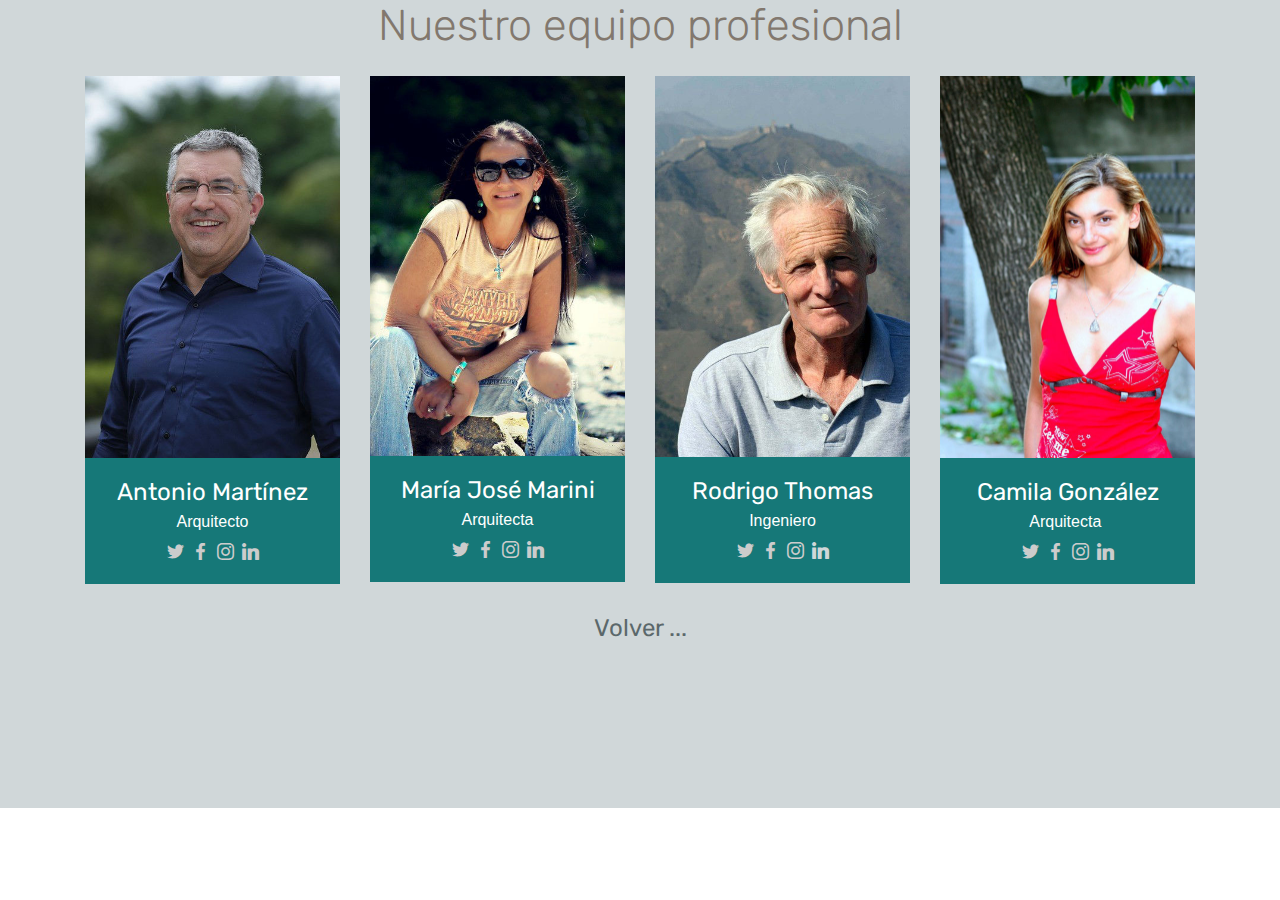
==== Estudio.html @ 09daa3b2 "create github pages" ====
<!DOCTYPE html>
<html  >
<head>
  <!-- Site made with Mobirise Website Builder v4.10.5, https://mobirise.com -->
  <meta charset="UTF-8">
  <meta http-equiv="X-UA-Compatible" content="IE=edge">
  <meta name="generator" content="Mobirise v4.10.5, mobirise.com">
  <meta name="viewport" content="width=device-width, initial-scale=1, minimum-scale=1">
  <link rel="shortcut icon" href="assets/images/logo-ma-216x122.jpg" type="image/x-icon">
  <meta name="description" content="Web Page Builder Description">
  
  <title>Equipo Profesional</title>
  <link rel="stylesheet" href="assets/tether/tether.min.css">
  <link rel="stylesheet" href="assets/bootstrap/css/bootstrap.min.css">
  <link rel="stylesheet" href="assets/bootstrap/css/bootstrap-grid.min.css">
  <link rel="stylesheet" href="assets/bootstrap/css/bootstrap-reboot.min.css">
  <link rel="stylesheet" href="assets/soundcloud-plugin/style.css">
  <link rel="stylesheet" href="assets/socicon/css/styles.css">
  <link rel="stylesheet" href="assets/theme/css/style.css">
  <link rel="stylesheet" href="assets/mobirise/css/mbr-additional.css" type="text/css">
  
  
  
</head>
<body>
  <section class="team1 cid-rxVDtiQ9z0" id="team1-w">
    
    
    
    <div class="container align-center">
        <h2 class="pb-3 mbr-fonts-style mbr-section-title display-2">
            Nuestro equipo profesional</h2>
        
        <div class="row media-row">
            
        <div class="team-item col-lg-3 col-md-6">
                <div class="item-image">
                    <img src="assets/images/alexandre-padilha-872583-640-427x640.jpg" alt="" title="">
                </div>
                <div class="item-caption py-3">
                    <div class="item-name px-2">
                        <p class="mbr-fonts-style display-5">Antonio Martínez</p>
                    </div>
                    <div class="item-role px-2">
                        <p>Arquitecto</p>
                    </div>
                    <div class="item-social pt-2">
                        <a href="Mensaje Equipo - Redes Sociales.html" target="_blank">
                            <span class="p-1 mbr-iconfont mbr-iconfont-social socicon-twitter socicon" style="color: rgb(204, 204, 204); fill: rgb(204, 204, 204);"></span>
                        </a>
                        <a href="Mensaje Equipo - Redes Sociales.html" target="_blank">
                            <span class="p-1 mbr-iconfont mbr-iconfont-social socicon-facebook socicon" style="color: rgb(204, 204, 204); fill: rgb(204, 204, 204);"></span>
                        </a>
                        <a href="Mensaje Equipo - Redes Sociales.html" target="_blank">
                            <span class="p-1 mbr-iconfont mbr-iconfont-social socicon-instagram socicon" style="color: rgb(204, 204, 204); fill: rgb(204, 204, 204);"></span>
                        </a>
                        <a href="Mensaje Equipo - Redes Sociales.html" target="_blank">
                            <span class="p-1 mbr-iconfont mbr-iconfont-social socicon-linkedin socicon" style="color: rgb(204, 204, 204); fill: rgb(204, 204, 204);"></span>
                        </a>
                        <a href="https://www.instagram.com/mobirise/" target="_blank">
                            
                        </a>
                        <a href="https://www.youtube.com/channel/UCt_tncVAetpK5JeM8L-8jyw" target="_blank">    
                            
                        </a>
                    </div>
                </div>
            </div><div class="team-item col-lg-3 col-md-6">
                <div class="item-image">
                    <img src="assets/images/woman-416456-640-429x640.jpg" alt="" title="">
                </div>
                <div class="item-caption py-3">
                    <div class="item-name px-2">
                        <p class="mbr-fonts-style display-5">María José Marini</p>
                    </div>
                    <div class="item-role px-2">
                        <p>Arquitecta</p>
                    </div>
                    <div class="item-social pt-2">
                        <a href="Mensaje Equipo - Redes Sociales.html" target="_blank">
                            <span class="p-1 mbr-iconfont mbr-iconfont-social socicon-twitter socicon" style="color: rgb(204, 204, 204); fill: rgb(204, 204, 204);"></span>
                        </a>
                        <a href="Mensaje Equipo - Redes Sociales.html" target="_blank">
                            <span class="p-1 mbr-iconfont mbr-iconfont-social socicon-facebook socicon" style="color: rgb(204, 204, 204); fill: rgb(204, 204, 204);"></span>
                        </a>
                        <a href="Mensaje Equipo - Redes Sociales.html" target="_blank">
                            <span class="p-1 mbr-iconfont mbr-iconfont-social socicon-instagram socicon" style="color: rgb(204, 204, 204); fill: rgb(204, 204, 204);"></span>
                        </a>
                        <a href="Mensaje Equipo - Redes Sociales.html" target="_blank">
                            <span class="p-1 mbr-iconfont mbr-iconfont-social socicon-linkedin socicon" style="color: rgb(204, 204, 204); fill: rgb(204, 204, 204);"></span>
                        </a>
                        <a href="https://www.instagram.com/mobirise/" target="_blank">
                            
                        </a>
                        <a href="https://www.youtube.com/channel/UCt_tncVAetpK5JeM8L-8jyw" target="_blank">    
                            
                        </a>
                    </div>
                </div>
            </div><div class="team-item col-lg-3 col-md-6">
                <div class="item-image">
                    <img src="assets/images/andrew-taylor-741982-640-428x640.jpg" alt="" title="">
                </div>
                <div class="item-caption py-3">
                    <div class="item-name px-2">
                        <p class="mbr-fonts-style display-5">
                           Rodrigo Thomas</p>
                    </div>
                    <div class="item-role px-2">
                        <p>Ingeniero</p>
                    </div>
                    <div class="item-social pt-2">
                        <a href="Mensaje Equipo - Redes Sociales.html" target="_blank">
                            <span class="p-1 mbr-iconfont mbr-iconfont-social socicon-twitter socicon" style="color: rgb(204, 204, 204); fill: rgb(204, 204, 204);"></span>
                        </a>
                        <a href="Mensaje Equipo - Redes Sociales.html" target="_blank">
                            <span class="p-1 mbr-iconfont mbr-iconfont-social socicon-facebook socicon" style="color: rgb(204, 204, 204); fill: rgb(204, 204, 204);"></span>
                        </a>
                        <a href="Mensaje Equipo - Redes Sociales.html" target="_blank">
                            <span class="p-1 mbr-iconfont mbr-iconfont-social socicon-instagram socicon" style="color: rgb(204, 204, 204); fill: rgb(204, 204, 204);"></span>
                        </a>
                        <a href="Mensaje Equipo - Redes Sociales.html" target="_blank">
                            <span class="p-1 mbr-iconfont mbr-iconfont-social socicon-linkedin socicon" style="color: rgb(208, 215, 217); fill: rgb(208, 215, 217);"></span>
                        </a>
                        <a href="https://www.instagram.com/mobirise/" target="_blank">
                            
                        </a>
                        <a href="https://www.youtube.com/channel/UCt_tncVAetpK5JeM8L-8jyw" target="_blank">    
                            
                        </a>
                    </div>
                </div>
            </div><div class="team-item col-lg-3 col-md-6">
                <div class="item-image">
                    <img src="assets/images/woman-1436804-510x765.jpg" alt="" title="">
                </div>
                <div class="item-caption py-3">
                    <div class="item-name px-2">
                        <p class="mbr-fonts-style display-5">
                           Camila González</p>
                    </div>
                    <div class="item-role px-2">
                        <p>Arquitecta&nbsp;</p>
                    </div>
                    <div class="item-social pt-2">
                        <a href="Mensaje Equipo - Redes Sociales.html" target="_blank">
                            <span class="p-1 mbr-iconfont mbr-iconfont-social socicon-twitter socicon" style="color: rgb(204, 204, 204); fill: rgb(204, 204, 204);"></span>
                        </a>
                        <a href="Mensaje Equipo - Redes Sociales.html" target="_blank">
                            <span class="p-1 mbr-iconfont mbr-iconfont-social socicon-facebook socicon" style="color: rgb(204, 204, 204); fill: rgb(204, 204, 204);"></span>
                        </a>
                        <a href="Mensaje Equipo - Redes Sociales.html" target="_blank">
                            <span class="p-1 mbr-iconfont mbr-iconfont-social socicon-instagram socicon" style="color: rgb(204, 204, 204); fill: rgb(204, 204, 204);"></span>
                        </a>
                        <a href="Mensaje Equipo - Redes Sociales.html" target="_blank">
                            <span class="p-1 mbr-iconfont mbr-iconfont-social socicon-linkedin socicon" style="color: rgb(204, 204, 204); fill: rgb(204, 204, 204);"></span>
                        </a>
                        <a href="https://www.instagram.com/mobirise/" target="_blank">
                            
                        </a>
                        <a href="https://www.youtube.com/channel/UCt_tncVAetpK5JeM8L-8jyw" target="_blank">    
                            
                        </a>
                    </div>
                </div>
            </div></div>    
    </div>
</section>

<section class="engine"><a href="https://mobirise.info/t">amp templates</a></section><section class="mbr-section content4 cid-ry0dlSidDG" id="content4-w">

    

    <div class="container">
        <div class="media-container-row">
            <div class="title col-12 col-md-8">
                <h2 class="align-center pb-3 mbr-fonts-style display-5"><a href="index.html">Volver ...</a></h2>
                
                
            </div>
        </div>
    </div>
</section>

<section class="mbr-section content4 cid-rxVEgS9uyR" id="content4-x">

    

    <div class="container">
        <div class="media-container-row">
            <div class="title col-12 col-md-8">
                <h2 class="align-center pb-3 mbr-fonts-style display-4"></h2>
                
                
            </div>
        </div>
    </div>
</section>


  <script src="assets/web/assets/jquery/jquery.min.js"></script>
  <script src="assets/popper/popper.min.js"></script>
  <script src="assets/tether/tether.min.js"></script>
  <script src="assets/bootstrap/js/bootstrap.min.js"></script>
  <script src="assets/smoothscroll/smooth-scroll.js"></script>
  <script src="assets/theme/js/script.js"></script>
  
  
</body>
</html>
---- assets/soundcloud-plugin/style.css ----
.addons-container {
  position: relative;
  margin-left: auto;
  margin-right: auto;
  padding-right: 15px;
  padding-left: 15px; }
  @media (min-width: 576px) {
    .addons-container {
      padding-right: 15px;
      padding-left: 15px; } }
  @media (min-width: 768px) {
    .addons-container {
      padding-right: 15px;
      padding-left: 15px; } }
  @media (min-width: 992px) {
    .addons-container {
      padding-right: 15px;
      padding-left: 15px; } }
  @media (min-width: 1200px) {
    .addons-container {
      padding-right: 15px;
      padding-left: 15px; } }
  @media (min-width: 576px) {
    .addons-container {
      width: 540px;
      max-width: 100%; } }
  @media (min-width: 768px) {
    .addons-container {
      width: 720px;
      max-width: 100%; } }
  @media (min-width: 992px) {
    .addons-container {
      width: 960px;
      max-width: 100%; } }
  @media (min-width: 1200px) {
    .addons-container {
      width: 1140px;
      max-width: 100%; } }

.addons-container-inner{
    position: relative;
    width: 100%;
    min-height: 1px;
    padding-right: 15px;
    padding-left: 15px;
}
@media (min-width: 567px) {
    .addons-container-inner{
        -ms-flex: 0 0 66.666667%;
        flex: 0 0 66.666667%;
        max-width: 66.666667%;
    }
}
.addons-row{
    display: flex;
    justify-content:center;
}
---- assets/socicon/css/styles.css ----
@charset "UTF-8";

@font-face {
  font-family: "socicon";
  src:url("../fonts/socicon.eot");
  src:url("../fonts/socicon.eot?#iefix") format("embedded-opentype"),
    url("../fonts/socicon.woff") format("woff"),
    url("../fonts/socicon.ttf") format("truetype"),
    url("../fonts/socicon.svg#socicon") format("svg");
  font-weight: normal;
  font-style: normal;

}

[data-icon]:before {
  font-family: "socicon" !important;
  content: attr(data-icon);
  font-style: normal !important;
  font-weight: normal !important;
  font-variant: normal !important;
  text-transform: none !important;
  speak: none;
  line-height: 1;
  -webkit-font-smoothing: antialiased;
  -moz-osx-font-smoothing: grayscale;
}

[class^="socicon-"]:before,
[class*=" socicon-"]:before {
  font-family: "socicon" !important;
  font-style: normal !important;
  font-weight: normal !important;
  font-variant: normal !important;
  text-transform: none !important;
  speak: none;
  line-height: 1;
  -webkit-font-smoothing: antialiased;
  -moz-osx-font-smoothing: grayscale;
}

.socicon-modelmayhem:before {
  content: "\e000";
}
.socicon-mixcloud:before {
  content: "\e001";
}
.socicon-drupal:before {
  content: "\e002";
}
.socicon-swarm:before {
  content: "\e003";
}
.socicon-istock:before {
  content: "\e004";
}
.socicon-yammer:before {
  content: "\e005";
}
.socicon-ello:before {
  content: "\e006";
}
.socicon-stackoverflow:before {
  content: "\e007";
}
.socicon-persona:before {
  content: "\e008";
}
.socicon-triplej:before {
  content: "\e009";
}
.socicon-houzz:before {
  content: "\e00a";
}
.socicon-rss:before {
  content: "\e00b";
}
.socicon-paypal:before {
  content: "\e00c";
}
.socicon-odnoklassniki:before {
  content: "\e00d";
}
.socicon-airbnb:before {
  content: "\e00e";
}
.socicon-periscope:before {
  content: "\e00f";
}
.socicon-outlook:before {
  content: "\e010";
}
.socicon-coderwall:before {
  content: "\e011";
}
.socicon-tripadvisor:before {
  content: "\e012";
}
.socicon-appnet:before {
  content: "\e013";
}
.socicon-goodreads:before {
  content: "\e014";
}
.socicon-tripit:before {
  content: "\e015";
}
.socicon-lanyrd:before {
  content: "\e016";
}
.socicon-slideshare:before {
  content: "\e017";
}
.socicon-buffer:before {
  content: "\e018";
}
.socicon-disqus:before {
  content: "\e019";
}
.socicon-vkontakte:before {
  content: "\e01a";
}
.socicon-whatsapp:before {
  content: "\e01b";
}
.socicon-patreon:before {
  content: "\e01c";
}
.socicon-storehouse:before {
  content: "\e01d";
}
.socicon-pocket:before {
  content: "\e01e";
}
.socicon-mail:before {
  content: "\e01f";
}
.socicon-blogger:before {
  content: "\e020";
}
.socicon-technorati:before {
  content: "\e021";
}
.socicon-reddit:before {
  content: "\e022";
}
.socicon-dribbble:before {
  content: "\e023";
}
.socicon-stumbleupon:before {
  content: "\e024";
}
.socicon-digg:before {
  content: "\e025";
}
.socicon-envato:before {
  content: "\e026";
}
.socicon-behance:before {
  content: "\e027";
}
.socicon-delicious:before {
  content: "\e028";
}
.socicon-deviantart:before {
  content: "\e029";
}
.socicon-forrst:before {
  content: "\e02a";
}
.socicon-play:before {
  content: "\e02b";
}
.socicon-zerply:before {
  content: "\e02c";
}
.socicon-wikipedia:before {
  content: "\e02d";
}
.socicon-apple:before {
  content: "\e02e";
}
.socicon-flattr:before {
  content: "\e02f";
}
.socicon-github:before {
  content: "\e030";
}
.socicon-renren:before {
  content: "\e031";
}
.socicon-friendfeed:before {
  content: "\e032";
}
.socicon-newsvine:before {
  content: "\e033";
}
.socicon-identica:before {
  content: "\e034";
}
.socicon-bebo:before {
  content: "\e035";
}
.socicon-zynga:before {
  content: "\e036";
}
.socicon-steam:before {
  content: "\e037";
}
.socicon-xbox:before {
  content: "\e038";
}
.socicon-windows:before {
  content: "\e039";
}
.socicon-qq:before {
  content: "\e03a";
}
.socicon-douban:before {
  content: "\e03b";
}
.socicon-meetup:before {
  content: "\e03c";
}
.socicon-playstation:before {
  content: "\e03d";
}
.socicon-android:before {
  content: "\e03e";
}
.socicon-snapchat:before {
  content: "\e03f";
}
.socicon-twitter:before {
  content: "\e040";
}
.socicon-facebook:before {
  content: "\e041";
}
.socicon-googleplus:before {
  content: "\e042";
}
.socicon-pinterest:before {
  content: "\e043";
}
.socicon-foursquare:before {
  content: "\e044";
}
.socicon-yahoo:before {
  content: "\e045";
}
.socicon-skype:before {
  content: "\e046";
}
.socicon-yelp:before {
  content: "\e047";
}
.socicon-feedburner:before {
  content: "\e048";
}
.socicon-linkedin:before {
  content: "\e049";
}
.socicon-viadeo:before {
  content: "\e04a";
}
.socicon-xing:before {
  content: "\e04b";
}
.socicon-myspace:before {
  content: "\e04c";
}
.socicon-soundcloud:before {
  content: "\e04d";
}
.socicon-spotify:before {
  content: "\e04e";
}
.socicon-grooveshark:before {
  content: "\e04f";
}
.socicon-lastfm:before {
  content: "\e050";
}
.socicon-youtube:before {
  content: "\e051";
}
.socicon-vimeo:before {
  content: "\e052";
}
.socicon-dailymotion:before {
  content: "\e053";
}
.socicon-vine:before {
  content: "\e054";
}
.socicon-flickr:before {
  content: "\e055";
}
.socicon-500px:before {
  content: "\e056";
}
.socicon-wordpress:before {
  content: "\e058";
}
.socicon-tumblr:before {
  content: "\e059";
}
.socicon-twitch:before {
  content: "\e05a";
}
.socicon-8tracks:before {
  content: "\e05b";
}
.socicon-amazon:before {
  content: "\e05c";
}
.socicon-icq:before {
  content: "\e05d";
}
.socicon-smugmug:before {
  content: "\e05e";
}
.socicon-ravelry:before {
  content: "\e05f";
}
.socicon-weibo:before {
  content: "\e060";
}
.socicon-baidu:before {
  content: "\e061";
}
.socicon-angellist:before {
  content: "\e062";
}
.socicon-ebay:before {
  content: "\e063";
}
.socicon-imdb:before {
  content: "\e064";
}
.socicon-stayfriends:before {
  content: "\e065";
}
.socicon-residentadvisor:before {
  content: "\e066";
}
.socicon-google:before {
  content: "\e067";
}
.socicon-yandex:before {
  content: "\e068";
}
.socicon-sharethis:before {
  content: "\e069";
}
.socicon-bandcamp:before {
  content: "\e06a";
}
.socicon-itunes:before {
  content: "\e06b";
}
.socicon-deezer:before {
  content: "\e06c";
}
.socicon-telegram:before {
  content: "\e06e";
}
.socicon-openid:before {
  content: "\e06f";
}
.socicon-amplement:before {
  content: "\e070";
}
.socicon-viber:before {
  content: "\e071";
}
.socicon-zomato:before {
  content: "\e072";
}
.socicon-draugiem:before {
  content: "\e074";
}
.socicon-endomodo:before {
  content: "\e075";
}
.socicon-filmweb:before {
  content: "\e076";
}
.socicon-stackexchange:before {
  content: "\e077";
}
.socicon-wykop:before {
  content: "\e078";
}
.socicon-teamspeak:before {
  content: "\e079";
}
.socicon-teamviewer:before {
  content: "\e07a";
}
.socicon-ventrilo:before {
  content: "\e07b";
}
.socicon-younow:before {
  content: "\e07c";
}
.socicon-raidcall:before {
  content: "\e07d";
}
.socicon-mumble:before {
  content: "\e07e";
}
.socicon-medium:before {
  content: "\e06d";
}
.socicon-bebee:before {
  content: "\e07f";
}
.socicon-hitbox:before {
  content: "\e080";
}
.socicon-reverbnation:before {
  content: "\e081";
}
.socicon-formulr:before {
  content: "\e082";
}
.socicon-instagram:before {
  content: "\e057";
}
.socicon-battlenet:before {
  content: "\e083";
}
.socicon-chrome:before {
  content: "\e084";
}
.socicon-discord:before {
  content: "\e086";
}
.socicon-issuu:before {
  content: "\e087";
}
.socicon-macos:before {
  content: "\e088";
}
.socicon-firefox:before {
  content: "\e089";
}
.socicon-opera:before {
  content: "\e08d";
}
.socicon-keybase:before {
  content: "\e090";
}
.socicon-alliance:before {
  content: "\e091";
}
.socicon-livejournal:before {
  content: "\e092";
}
.socicon-googlephotos:before {
  content: "\e093";
}
.socicon-horde:before {
  content: "\e094";
}
.socicon-etsy:before {
  content: "\e095";
}
.socicon-zapier:before {
  content: "\e096";
}
.socicon-google-scholar:before {
  content: "\e097";
}
.socicon-researchgate:before {
  content: "\e098";
}
.socicon-wechat:before {
  content: "\e099";
}
.socicon-strava:before {
  content: "\e09a";
}
.socicon-line:before {
  content: "\e09b";
}
.socicon-lyft:before {
  content: "\e09c";
}
.socicon-uber:before {
  content: "\e09d";
}
.socicon-songkick:before {
  content: "\e09e";
}
.socicon-viewbug:before {
  content: "\e09f";
}
.socicon-googlegroups:before {
  content: "\e0a0";
}
.socicon-quora:before {
  content: "\e073";
}
.socicon-diablo:before {
  content: "\e085";
}
.socicon-blizzard:before {
  content: "\e0a1";
}
.socicon-hearthstone:before {
  content: "\e08b";
}
.socicon-heroes:before {
  content: "\e08a";
}
.socicon-overwatch:before {
  content: "\e08c";
}
.socicon-warcraft:before {
  content: "\e08e";
}
.socicon-starcraft:before {
  content: "\e08f";
}
.socicon-beam:before {
  content: "\e0a2";
}
.socicon-curse:before {
  content: "\e0a3";
}
.socicon-player:before {
  content: "\e0a4";
}
.socicon-streamjar:before {
  content: "\e0a5";
}
.socicon-nintendo:before {
  content: "\e0a6";
}
.socicon-hellocoton:before {
  content: "\e0a7";
}
---- assets/theme/css/style.css ----
/*!
 * Mobirise v4 theme (https://mobirise.com/)
 * Copyright 2017 Mobirise
 */
section {
  background-color: #eeeeee; }

section,
.container,
.container-fluid {
  position: relative;
  word-wrap: break-word; }

a.mbr-iconfont:hover {
  text-decoration: none; }

.article .lead p, .article .lead ul, .article .lead ol, .article .lead pre, .article .lead blockquote {
  margin-bottom: 0; }

a {
  font-style: normal;
  font-weight: 400;
  cursor: pointer; }
  a, a:hover {
    text-decoration: none; }

figure {
  margin-bottom: 0; }

body {
  color: #232323; }

h1, h2, h3, h4, h5, h6,
.h1, .h2, .h3, .h4, .h5, .h6,
.display-1, .display-2, .display-3, .display-4 {
  line-height: 1;
  word-break: break-word;
  word-wrap: break-word; }

b, strong {
  font-weight: bold; }

blockquote {
  padding: 10px 0 10px 20px;
  position: relative;
  border-left: 2px solid;
  border-color: #ff3366; }

input:-webkit-autofill, input:-webkit-autofill:hover, input:-webkit-autofill:focus, input:-webkit-autofill:active {
  transition-delay: 9999s;
  transition-property: background-color, color; }

textarea[type="hidden"] {
  display: none; }

body {
  position: relative; }

section {
  background-position: 50% 50%;
  background-repeat: no-repeat;
  background-size: cover; }
  section .mbr-background-video,
  section .mbr-background-video-preview {
    position: absolute;
    bottom: 0;
    left: 0;
    right: 0;
    top: 0; }

.hidden {
  visibility: hidden; }

.mbr-z-index20 {
  z-index: 20; }

/*! Base colors */
.mbr-white {
  color: #ffffff; }

.mbr-black {
  color: #000000; }

.mbr-bg-white {
  background-color: #ffffff; }

.mbr-bg-black {
  background-color: #000000; }

/*! Text-aligns */
.align-left {
  text-align: left; }

.align-center {
  text-align: center; }

.align-right {
  text-align: right; }

@media (max-width: 767px) {
  .align-left, .align-center, .align-right, .mbr-section-btn, .mbr-section-title {
    text-align: center; } }
/*! Font-weight  */
.mbr-light {
  font-weight: 300; }

.mbr-regular {
  font-weight: 400; }

.mbr-semibold {
  font-weight: 500; }

.mbr-bold {
  font-weight: 700; }

/*! Media  */
.media-size-item {
  -webkit-flex: 1 1 auto;
  -moz-flex: 1 1 auto;
  -ms-flex: 1 1 auto;
  -o-flex: 1 1 auto;
  flex: 1 1 auto; }

.media-content {
  -webkit-flex-basis: 100%;
  flex-basis: 100%; }

.media-container-row {
  display: -ms-flexbox;
  display: -webkit-flex;
  display: flex;
  -webkit-flex-direction: row;
  -ms-flex-direction: row;
  flex-direction: row;
  -webkit-flex-wrap: wrap;
  -ms-flex-wrap: wrap;
  flex-wrap: wrap;
  -webkit-justify-content: center;
  -ms-flex-pack: center;
  justify-content: center;
  -webkit-align-content: center;
  -ms-flex-line-pack: center;
  align-content: center;
  -webkit-align-items: start;
  -ms-flex-align: start;
  align-items: start; }
  .media-container-row .media-size-item {
    width: 400px; }

.media-container-column {
  display: -ms-flexbox;
  display: -webkit-flex;
  display: flex;
  -webkit-flex-direction: column;
  -ms-flex-direction: column;
  flex-direction: column;
  -webkit-flex-wrap: wrap;
  -ms-flex-wrap: wrap;
  flex-wrap: wrap;
  -webkit-justify-content: center;
  -ms-flex-pack: center;
  justify-content: center;
  -webkit-align-content: center;
  -ms-flex-line-pack: center;
  align-content: center;
  -webkit-align-items: stretch;
  -ms-flex-align: stretch;
  align-items: stretch; }
  .media-container-column > * {
    width: 100%; }

@media (min-width: 992px) {
  .media-container-row {
    -webkit-flex-wrap: nowrap;
    -ms-flex-wrap: nowrap;
    flex-wrap: nowrap; } }
figure {
  overflow: hidden; }

figure[mbr-media-size] {
  transition: width 0.1s; }

.mbr-figure img, .mbr-figure iframe {
  display: block;
  width: 100%; }

.card {
  background-color: transparent;
  border: none; }

.card-box {
  width: 100%; }

.card-img {
  text-align: center;
  flex-shrink: 0;
  -webkit-flex-shrink: 0; }

.media {
  max-width: 100%;
  margin: 0 auto; }

.mbr-figure {
  -ms-flex-item-align: center;
  -ms-grid-row-align: center;
  -webkit-align-self: center;
  align-self: center; }

.media-container > div {
  max-width: 100%; }

.mbr-figure img, .card-img img {
  width: 100%; }

@media (max-width: 991px) {
  .media-size-item {
    width: auto !important; }

  .media {
    width: auto; }

  .mbr-figure {
    width: 100% !important; } }
/*! Buttons */
.mbr-section-btn {
  margin-left: -.25rem;
  margin-right: -.25rem;
  font-size: 0; }

nav .mbr-section-btn {
  margin-left: 0rem;
  margin-right: 0rem; }

/*! Btn icon margin */
.btn .mbr-iconfont, .btn.btn-sm .mbr-iconfont {
  cursor: pointer;
  margin-right: 0.5rem; }

.btn.btn-md .mbr-iconfont, .btn.btn-md .mbr-iconfont {
  margin-right: 0.8rem; }

.mbr-regular {
  font-weight: 400; }

.mbr-semibold {
  font-weight: 500; }

.mbr-bold {
  font-weight: 700; }

[type="submit"] {
  -webkit-appearance: none; }

/*! Full-screen */
.mbr-fullscreen .mbr-overlay {
  min-height: 100vh; }

.mbr-fullscreen {
  display: flex;
  display: -webkit-flex;
  display: -moz-flex;
  display: -ms-flex;
  display: -o-flex;
  align-items: center;
  -webkit-align-items: center;
  min-height: 100vh;
  padding-top: 3rem;
  padding-bottom: 3rem; }

/*! Map */
.map {
  height: 25rem;
  position: relative; }
  .map iframe {
    width: 100%;
    height: 100%; }

/* Form */
.form-asterisk {
  font-family: initial;
  position: absolute;
  top: -2px;
  font-weight: normal; }

/*! Scroll to top arrow */
.mbr-arrow-up {
  bottom: 25px;
  right: 90px;
  position: fixed;
  text-align: right;
  z-index: 5000;
  color: #ffffff;
  font-size: 32px;
  transform: rotate(180deg);
  -webkit-transform: rotate(180deg); }

.mbr-arrow-up a {
  background: rgba(0, 0, 0, 0.2);
  border-radius: 3px;
  color: #fff;
  display: inline-block;
  height: 60px;
  width: 60px;
  outline-style: none !important;
  position: relative;
  text-decoration: none;
  transition: all .3s ease-in-out;
  cursor: pointer;
  text-align: center; }
  .mbr-arrow-up a:hover {
    background-color: rgba(0, 0, 0, 0.4); }
  .mbr-arrow-up a i {
    line-height: 60px; }

.mbr-arrow-up-icon {
  display: block;
  color: #fff; }

.mbr-arrow-up-icon::before {
  content: "\203a";
  display: inline-block;
  font-family: serif;
  font-size: 32px;
  line-height: 1;
  font-style: normal;
  position: relative;
  top: 6px;
  left: -4px;
  -webkit-transform: rotate(-90deg);
  transform: rotate(-90deg); }

/*! Arrow Down */
.mbr-arrow {
  position: absolute;
  bottom: 45px;
  left: 50%;
  width: 60px;
  height: 60px;
  cursor: pointer;
  background-color: rgba(80, 80, 80, 0.5);
  border-radius: 50%;
  -webkit-transform: translateX(-50%);
  transform: translateX(-50%); }
  .mbr-arrow > a {
    display: inline-block;
    text-decoration: none;
    outline-style: none;
    -webkit-animation: arrowdown 1.7s ease-in-out infinite;
    animation: arrowdown 1.7s ease-in-out infinite; }
    .mbr-arrow > a > i {
      position: absolute;
      top: -2px;
      left: 15px;
      font-size: 2rem; }

@keyframes arrowdown {
  0% {
    transform: translateY(0px);
    -webkit-transform: translateY(0px); }
  50% {
    transform: translateY(-5px);
    -webkit-transform: translateY(-5px); }
  100% {
    transform: translateY(0px);
    -webkit-transform: translateY(0px); } }
@-webkit-keyframes arrowdown {
  0% {
    transform: translateY(0px);
    -webkit-transform: translateY(0px); }
  50% {
    transform: translateY(-5px);
    -webkit-transform: translateY(-5px); }
  100% {
    transform: translateY(0px);
    -webkit-transform: translateY(0px); } }
@media (max-width: 500px) {
  .mbr-arrow-up {
    left: 50%;
    right: auto;
    transform: translateX(-50%) rotate(180deg);
    -webkit-transform: translateX(-50%) rotate(180deg); } }
/*Gradients animation*/
@keyframes gradient-animation {
  from {
    background-position: 0% 100%;
    animation-timing-function: ease-in-out; }
  to {
    background-position: 100% 0%;
    animation-timing-function: ease-in-out; } }
@-webkit-keyframes gradient-animation {
  from {
    background-position: 0% 100%;
    animation-timing-function: ease-in-out; }
  to {
    background-position: 100% 0%;
    animation-timing-function: ease-in-out; } }
.bg-gradient {
  background-size: 200% 200%;
  animation: gradient-animation 5s infinite alternate;
  -webkit-animation: gradient-animation 5s infinite alternate; }

.menu .navbar-brand {
  display: -webkit-flex; }
  .menu .navbar-brand span {
    display: flex;
    display: -webkit-flex; }
  .menu .navbar-brand .navbar-caption-wrap {
    display: -webkit-flex; }
  .menu .navbar-brand .navbar-logo img {
    display: -webkit-flex; }
@media (min-width: 768px) and (max-width: 991px) {
  .menu .navbar-toggleable-sm .navbar-nav {
    display: -webkit-box;
    display: -webkit-flex;
    display: -ms-flexbox; } }
@media (max-width: 991px) {
  .menu .navbar-collapse {
    max-height: 93.5vh; }
    .menu .navbar-collapse.show {
      overflow: auto; } }
@media (min-width: 992px) {
  .menu .navbar-nav.nav-dropdown {
    display: -webkit-flex; }
  .menu .navbar-toggleable-sm .navbar-collapse {
    display: -webkit-flex !important; } }
@media (max-width: 767px) {
  .menu .navbar-collapse {
    max-height: 80vh; } }

.navbar {
  display: -webkit-flex;
  -webkit-flex-wrap: wrap;
  -webkit-align-items: center;
  -webkit-justify-content: space-between; }

.navbar-collapse {
  -webkit-flex-basis: 100%;
  -webkit-flex-grow: 1;
  -webkit-align-items: center; }

.nav-dropdown .link {
  padding: .667em 1.667em !important;
  margin: 0 !important; }

.nav {
  display: -webkit-flex;
  -webkit-flex-wrap: wrap; }

.row {
  display: -webkit-flex;
  -webkit-flex-wrap: wrap; }

.justify-content-center {
  -webkit-justify-content: center; }

.form-inline {
  display: -webkit-flex;
  -webkit-flex-flow: row wrap;
  -webkit-align-items: center; }

.card-wrapper {
  -webkit-flex: 1; }

.carousel-control {
  z-index: 10;
  display: -webkit-flex;
  -webkit-align-items: center;
  -webkit-justify-content: center; }

.carousel-controls {
  display: -webkit-flex; }

.media {
  display: -webkit-flex; }

.form-group:focus {
  outline: none; }

.jq-selectbox__select {
  padding: 1.07em .5em;
  position: absolute;
  top: 0;
  left: 0;
  width: 100%; }

.jq-selectbox__dropdown {
  position: absolute;
  top: 100% !important;
  left: 0 !important;
  width: 100% !important; }

.jq-selectbox__trigger-arrow {
  transform: translateY(-50%); }

.jq-selectbox li {
  padding: 1.07em .5em; }

input[type="range"] {
  padding-left: 0 !important;
  padding-right: 0 !important; }

.modal-dialog, .modal-content {
  height: 100%; }

.modal-dialog .carousel-inner {
  height: 100%;
  height: -webkit-fill-available;
  height: fill-available; }

.carousel-item {
  text-align: center; }

.carousel-item img {
  margin: auto; }

/*# sourceMappingURL=style.css.map */
.engine {
	position: absolute;
	text-indent: -2400px;
	text-align: center;
	padding: 0;
	top: 0;
	left: -2400px;
}
---- assets/mobirise/css/mbr-additional.css ----
@import url(https://fonts.googleapis.com/css?family=Rubik:300,300i,400,400i,500,500i,700,700i,900,900i);
@import url(https://fonts.googleapis.com/css?family=Raleway:100,100i,200,200i,300,300i,400,400i,500,500i,600,600i,700,700i,800,800i,900,900i);





body {
  font-style: normal;
  line-height: 1.5;
}
.mbr-section-title {
  font-style: normal;
  line-height: 1.2;
}
.mbr-section-subtitle {
  line-height: 1.3;
}
.mbr-text {
  font-style: normal;
  line-height: 1.6;
}
.display-1 {
  font-family: 'Rubik', sans-serif;
  font-size: 4.25rem;
}
.display-1 > .mbr-iconfont {
  font-size: 6.8rem;
}
.display-2 {
  font-family: 'Rubik', sans-serif;
  font-size: 2.7rem;
}
.display-2 > .mbr-iconfont {
  font-size: 4.32rem;
}
.display-4 {
  font-family: 'Raleway', sans-serif;
  font-size: 0.9rem;
}
.display-4 > .mbr-iconfont {
  font-size: 1.44rem;
}
.display-5 {
  font-family: 'Rubik', sans-serif;
  font-size: 1.5rem;
}
.display-5 > .mbr-iconfont {
  font-size: 2.4rem;
}
.display-7 {
  font-family: 'Rubik', sans-serif;
  font-size: 1rem;
}
.display-7 > .mbr-iconfont {
  font-size: 1.6rem;
}
/* ---- Fluid typography for mobile devices ---- */
/* 1.4 - font scale ratio ( bootstrap == 1.42857 ) */
/* 100vw - current viewport width */
/* (48 - 20)  48 == 48rem == 768px, 20 == 20rem == 320px(minimal supported viewport) */
/* 0.65 - min scale variable, may vary */
@media (max-width: 768px) {
  .display-1 {
    font-size: 3.4rem;
    font-size: calc( 2.1374999999999997rem + (4.25 - 2.1374999999999997) * ((100vw - 20rem) / (48 - 20)));
    line-height: calc( 1.4 * (2.1374999999999997rem + (4.25 - 2.1374999999999997) * ((100vw - 20rem) / (48 - 20))));
  }
  .display-2 {
    font-size: 2.16rem;
    font-size: calc( 1.595rem + (2.7 - 1.595) * ((100vw - 20rem) / (48 - 20)));
    line-height: calc( 1.4 * (1.595rem + (2.7 - 1.595) * ((100vw - 20rem) / (48 - 20))));
  }
  .display-4 {
    font-size: 0.72rem;
    font-size: calc( 0.965rem + (0.9 - 0.965) * ((100vw - 20rem) / (48 - 20)));
    line-height: calc( 1.4 * (0.965rem + (0.9 - 0.965) * ((100vw - 20rem) / (48 - 20))));
  }
  .display-5 {
    font-size: 1.2rem;
    font-size: calc( 1.175rem + (1.5 - 1.175) * ((100vw - 20rem) / (48 - 20)));
    line-height: calc( 1.4 * (1.175rem + (1.5 - 1.175) * ((100vw - 20rem) / (48 - 20))));
  }
}
/* Buttons */
.btn {
  font-weight: 500;
  border-width: 2px;
  font-style: normal;
  letter-spacing: 1px;
  margin: .4rem .8rem;
  white-space: normal;
  -webkit-transition: all 0.3s ease-in-out;
  -moz-transition: all 0.3s ease-in-out;
  transition: all 0.3s ease-in-out;
  display: inline-flex;
  align-items: center;
  justify-content: center;
  word-break: break-word;
  -webkit-align-items: center;
  -webkit-justify-content: center;
  display: -webkit-inline-flex;
  padding: 1rem 3rem;
  border-radius: 3px;
}
.btn-sm {
  font-weight: 500;
  letter-spacing: 1px;
  -webkit-transition: all 0.3s ease-in-out;
  -moz-transition: all 0.3s ease-in-out;
  transition: all 0.3s ease-in-out;
  padding: 0.6rem 1.5rem;
  border-radius: 3px;
}
.btn-md {
  font-weight: 500;
  letter-spacing: 1px;
  margin: .4rem .8rem !important;
  -webkit-transition: all 0.3s ease-in-out;
  -moz-transition: all 0.3s ease-in-out;
  transition: all 0.3s ease-in-out;
  padding: 1rem 3rem;
  border-radius: 3px;
}
.btn-lg {
  font-weight: 500;
  letter-spacing: 1px;
  margin: .4rem .8rem !important;
  -webkit-transition: all 0.3s ease-in-out;
  -moz-transition: all 0.3s ease-in-out;
  transition: all 0.3s ease-in-out;
  padding: 1.2rem 3.2rem;
  border-radius: 3px;
}
.bg-primary {
  background-color: #5b686b !important;
}
.bg-success {
  background-color: #f7ed4a !important;
}
.bg-info {
  background-color: #82786e !important;
}
.bg-warning {
  background-color: #879a9f !important;
}
.bg-danger {
  background-color: #ff3366 !important;
}
.btn-primary,
.btn-primary:active {
  background-color: #5b686b !important;
  border-color: #5b686b !important;
  color: #ffffff !important;
}
.btn-primary:hover,
.btn-primary:focus,
.btn-primary.focus,
.btn-primary.active {
  color: #ffffff !important;
  background-color: #384042 !important;
  border-color: #384042 !important;
}
.btn-primary.disabled,
.btn-primary:disabled {
  color: #ffffff !important;
  background-color: #384042 !important;
  border-color: #384042 !important;
}
.btn-secondary,
.btn-secondary:active {
  background-color: #34bebe !important;
  border-color: #34bebe !important;
  color: #ffffff !important;
}
.btn-secondary:hover,
.btn-secondary:focus,
.btn-secondary.focus,
.btn-secondary.active {
  color: #ffffff !important;
  background-color: #248282 !important;
  border-color: #248282 !important;
}
.btn-secondary.disabled,
.btn-secondary:disabled {
  color: #ffffff !important;
  background-color: #248282 !important;
  border-color: #248282 !important;
}
.btn-info,
.btn-info:active {
  background-color: #82786e !important;
  border-color: #82786e !important;
  color: #ffffff !important;
}
.btn-info:hover,
.btn-info:focus,
.btn-info.focus,
.btn-info.active {
  color: #ffffff !important;
  background-color: #59524b !important;
  border-color: #59524b !important;
}
.btn-info.disabled,
.btn-info:disabled {
  color: #ffffff !important;
  background-color: #59524b !important;
  border-color: #59524b !important;
}
.btn-success,
.btn-success:active {
  background-color: #f7ed4a !important;
  border-color: #f7ed4a !important;
  color: #3f3c03 !important;
}
.btn-success:hover,
.btn-success:focus,
.btn-success.focus,
.btn-success.active {
  color: #3f3c03 !important;
  background-color: #eadd0a !important;
  border-color: #eadd0a !important;
}
.btn-success.disabled,
.btn-success:disabled {
  color: #3f3c03 !important;
  background-color: #eadd0a !important;
  border-color: #eadd0a !important;
}
.btn-warning,
.btn-warning:active {
  background-color: #879a9f !important;
  border-color: #879a9f !important;
  color: #ffffff !important;
}
.btn-warning:hover,
.btn-warning:focus,
.btn-warning.focus,
.btn-warning.active {
  color: #ffffff !important;
  background-color: #617479 !important;
  border-color: #617479 !important;
}
.btn-warning.disabled,
.btn-warning:disabled {
  color: #ffffff !important;
  background-color: #617479 !important;
  border-color: #617479 !important;
}
.btn-danger,
.btn-danger:active {
  background-color: #ff3366 !important;
  border-color: #ff3366 !important;
  color: #ffffff !important;
}
.btn-danger:hover,
.btn-danger:focus,
.btn-danger.focus,
.btn-danger.active {
  color: #ffffff !important;
  background-color: #e50039 !important;
  border-color: #e50039 !important;
}
.btn-danger.disabled,
.btn-danger:disabled {
  color: #ffffff !important;
  background-color: #e50039 !important;
  border-color: #e50039 !important;
}
.btn-white {
  color: #333333 !important;
}
.btn-white,
.btn-white:active {
  background-color: #ffffff !important;
  border-color: #ffffff !important;
  color: #808080 !important;
}
.btn-white:hover,
.btn-white:focus,
.btn-white.focus,
.btn-white.active {
  color: #808080 !important;
  background-color: #d9d9d9 !important;
  border-color: #d9d9d9 !important;
}
.btn-white.disabled,
.btn-white:disabled {
  color: #808080 !important;
  background-color: #d9d9d9 !important;
  border-color: #d9d9d9 !important;
}
.btn-black,
.btn-black:active {
  background-color: #333333 !important;
  border-color: #333333 !important;
  color: #ffffff !important;
}
.btn-black:hover,
.btn-black:focus,
.btn-black.focus,
.btn-black.active {
  color: #ffffff !important;
  background-color: #0d0d0d !important;
  border-color: #0d0d0d !important;
}
.btn-black.disabled,
.btn-black:disabled {
  color: #ffffff !important;
  background-color: #0d0d0d !important;
  border-color: #0d0d0d !important;
}
.btn-primary-outline,
.btn-primary-outline:active {
  background: none;
  border-color: #2c3234;
  color: #2c3234;
}
.btn-primary-outline:hover,
.btn-primary-outline:focus,
.btn-primary-outline.focus,
.btn-primary-outline.active {
  color: #ffffff;
  background-color: #5b686b;
  border-color: #5b686b;
}
.btn-primary-outline.disabled,
.btn-primary-outline:disabled {
  color: #ffffff !important;
  background-color: #5b686b !important;
  border-color: #5b686b !important;
}
.btn-secondary-outline,
.btn-secondary-outline:active {
  background: none;
  border-color: #1e6e6e;
  color: #1e6e6e;
}
.btn-secondary-outline:hover,
.btn-secondary-outline:focus,
.btn-secondary-outline.focus,
.btn-secondary-outline.active {
  color: #ffffff;
  background-color: #34bebe;
  border-color: #34bebe;
}
.btn-secondary-outline.disabled,
.btn-secondary-outline:disabled {
  color: #ffffff !important;
  background-color: #34bebe !important;
  border-color: #34bebe !important;
}
.btn-info-outline,
.btn-info-outline:active {
  background: none;
  border-color: #4b453f;
  color: #4b453f;
}
.btn-info-outline:hover,
.btn-info-outline:focus,
.btn-info-outline.focus,
.btn-info-outline.active {
  color: #ffffff;
  background-color: #82786e;
  border-color: #82786e;
}
.btn-info-outline.disabled,
.btn-info-outline:disabled {
  color: #ffffff !important;
  background-color: #82786e !important;
  border-color: #82786e !important;
}
.btn-success-outline,
.btn-success-outline:active {
  background: none;
  border-color: #d2c609;
  color: #d2c609;
}
.btn-success-outline:hover,
.btn-success-outline:focus,
.btn-success-outline.focus,
.btn-success-outline.active {
  color: #3f3c03;
  background-color: #f7ed4a;
  border-color: #f7ed4a;
}
.btn-success-outline.disabled,
.btn-success-outline:disabled {
  color: #3f3c03 !important;
  background-color: #f7ed4a !important;
  border-color: #f7ed4a !important;
}
.btn-warning-outline,
.btn-warning-outline:active {
  background: none;
  border-color: #55666b;
  color: #55666b;
}
.btn-warning-outline:hover,
.btn-warning-outline:focus,
.btn-warning-outline.focus,
.btn-warning-outline.active {
  color: #ffffff;
  background-color: #879a9f;
  border-color: #879a9f;
}
.btn-warning-outline.disabled,
.btn-warning-outline:disabled {
  color: #ffffff !important;
  background-color: #879a9f !important;
  border-color: #879a9f !important;
}
.btn-danger-outline,
.btn-danger-outline:active {
  background: none;
  border-color: #cc0033;
  color: #cc0033;
}
.btn-danger-outline:hover,
.btn-danger-outline:focus,
.btn-danger-outline.focus,
.btn-danger-outline.active {
  color: #ffffff;
  background-color: #ff3366;
  border-color: #ff3366;
}
.btn-danger-outline.disabled,
.btn-danger-outline:disabled {
  color: #ffffff !important;
  background-color: #ff3366 !important;
  border-color: #ff3366 !important;
}
.btn-black-outline,
.btn-black-outline:active {
  background: none;
  border-color: #000000;
  color: #000000;
}
.btn-black-outline:hover,
.btn-black-outline:focus,
.btn-black-outline.focus,
.btn-black-outline.active {
  color: #ffffff;
  background-color: #333333;
  border-color: #333333;
}
.btn-black-outline.disabled,
.btn-black-outline:disabled {
  color: #ffffff !important;
  background-color: #333333 !important;
  border-color: #333333 !important;
}
.btn-white-outline,
.btn-white-outline:active,
.btn-white-outline.active {
  background: none;
  border-color: #ffffff;
  color: #ffffff;
}
.btn-white-outline:hover,
.btn-white-outline:focus,
.btn-white-outline.focus {
  color: #333333;
  background-color: #ffffff;
  border-color: #ffffff;
}
.text-primary {
  color: #5b686b !important;
}
.text-secondary {
  color: #34bebe !important;
}
.text-success {
  color: #f7ed4a !important;
}
.text-info {
  color: #82786e !important;
}
.text-warning {
  color: #879a9f !important;
}
.text-danger {
  color: #ff3366 !important;
}
.text-white {
  color: #ffffff !important;
}
.text-black {
  color: #000000 !important;
}
a.text-primary:hover,
a.text-primary:focus {
  color: #2c3234 !important;
}
a.text-secondary:hover,
a.text-secondary:focus {
  color: #1e6e6e !important;
}
a.text-success:hover,
a.text-success:focus {
  color: #d2c609 !important;
}
a.text-info:hover,
a.text-info:focus {
  color: #4b453f !important;
}
a.text-warning:hover,
a.text-warning:focus {
  color: #55666b !important;
}
a.text-danger:hover,
a.text-danger:focus {
  color: #cc0033 !important;
}
a.text-white:hover,
a.text-white:focus {
  color: #b3b3b3 !important;
}
a.text-black:hover,
a.text-black:focus {
  color: #4d4d4d !important;
}
.alert-success {
  background-color: #70c770;
}
.alert-info {
  background-color: #82786e;
}
.alert-warning {
  background-color: #879a9f;
}
.alert-danger {
  background-color: #ff3366;
}
.mbr-section-btn a.btn:not(.btn-form):hover,
.mbr-section-btn a.btn:not(.btn-form):focus {
  box-shadow: none !important;
}
.mbr-gallery-filter li.active .btn {
  background-color: #5b686b;
  border-color: #5b686b;
  color: #ffffff;
}
.mbr-gallery-filter li.active .btn:focus {
  box-shadow: none;
}
.btn-form {
  border-radius: 0;
}
.btn-form:hover {
  cursor: pointer;
}
a,
a:hover {
  color: #5b686b;
}
.mbr-plan-header.bg-primary .mbr-plan-subtitle,
.mbr-plan-header.bg-primary .mbr-plan-price-desc {
  color: #9ba7aa;
}
.mbr-plan-header.bg-success .mbr-plan-subtitle,
.mbr-plan-header.bg-success .mbr-plan-price-desc {
  color: #ffffff;
}
.mbr-plan-header.bg-info .mbr-plan-subtitle,
.mbr-plan-header.bg-info .mbr-plan-price-desc {
  color: #beb8b2;
}
.mbr-plan-header.bg-warning .mbr-plan-subtitle,
.mbr-plan-header.bg-warning .mbr-plan-price-desc {
  color: #ced6d8;
}
.mbr-plan-header.bg-danger .mbr-plan-subtitle,
.mbr-plan-header.bg-danger .mbr-plan-price-desc {
  color: #ffffff;
}
/* Scroll to top button*/
.scrollToTop_wraper {
  display: none;
}
#scrollToTop a i:before {
  content: '';
  position: absolute;
  height: 40%;
  top: 25%;
  background: #fff;
  width: 2px;
  left: calc(50% - 1px);
}
#scrollToTop a i:after {
  content: '';
  position: absolute;
  display: block;
  border-top: 2px solid #fff;
  border-right: 2px solid #fff;
  width: 40%;
  height: 40%;
  left: 30%;
  bottom: 30%;
  transform: rotate(135deg);
  -webkit-transform: rotate(135deg);
}
/* Others*/
.note-check a[data-value=Rubik] {
  font-style: normal;
}
.mbr-arrow a {
  color: #ffffff;
}
@media (max-width: 767px) {
  .mbr-arrow {
    display: none;
  }
}
.form-control-label {
  position: relative;
  cursor: pointer;
  margin-bottom: .357em;
  padding: 0;
}
.alert {
  color: #ffffff;
  border-radius: 0;
  border: 0;
  font-size: .875rem;
  line-height: 1.5;
  margin-bottom: 1.875rem;
  padding: 1.25rem;
  position: relative;
}
.alert.alert-form::after {
  background-color: inherit;
  bottom: -7px;
  content: "";
  display: block;
  height: 14px;
  left: 50%;
  margin-left: -7px;
  position: absolute;
  transform: rotate(45deg);
  width: 14px;
  -webkit-transform: rotate(45deg);
}
.form-control {
  background-color: #f5f5f5;
  box-shadow: none;
  color: #565656;
  font-family: 'Rubik', sans-serif;
  font-size: 1rem;
  line-height: 1.43;
  min-height: 3.5em;
  padding: 1.07em .5em;
}
.form-control > .mbr-iconfont {
  font-size: 1.6rem;
}
.form-control,
.form-control:focus {
  border: 1px solid #e8e8e8;
}
.form-active .form-control:invalid {
  border-color: red;
}
.mbr-overlay {
  background-color: #000;
  bottom: 0;
  left: 0;
  opacity: .5;
  position: absolute;
  right: 0;
  top: 0;
  z-index: 0;
  pointer-events: none;
}
blockquote {
  font-style: italic;
  padding: 10px 0 10px 20px;
  font-size: 1.09rem;
  position: relative;
  border-color: #5b686b;
  border-width: 3px;
}
ul,
ol,
pre,
blockquote {
  margin-bottom: 2.3125rem;
}
pre {
  background: #f4f4f4;
  padding: 10px 24px;
  white-space: pre-wrap;
}
.inactive {
  -webkit-user-select: none;
  -moz-user-select: none;
  -ms-user-select: none;
  user-select: none;
  pointer-events: none;
  -webkit-user-drag: none;
  user-drag: none;
}
.mbr-section__comments .row {
  justify-content: center;
  -webkit-justify-content: center;
}
/* Forms */
.mbr-form .btn {
  margin: .4rem 0;
}
@media (max-width: 767px) {
  .btn {
    font-size: .75rem !important;
  }
  .btn .mbr-iconfont {
    font-size: 1rem !important;
  }
}
/* Social block */
.btn-social {
  font-size: 20px;
  border-radius: 50%;
  padding: 0;
  width: 44px;
  height: 44px;
  line-height: 44px;
  text-align: center;
  position: relative;
  border: 2px solid #c0a375;
  border-color: #5b686b;
  color: #232323;
  cursor: pointer;
}
.btn-social i {
  top: 0;
  line-height: 44px;
  width: 44px;
}
.btn-social:hover {
  color: #fff;
  background: #5b686b;
}
.btn-social + .btn {
  margin-left: .1rem;
}
/* Footer */
.mbr-footer-content li::before,
.mbr-footer .mbr-contacts li::before {
  background: #5b686b;
}
.mbr-footer-content li a:hover,
.mbr-footer .mbr-contacts li a:hover {
  color: #5b686b;
}
/* Headers*/
.offset-1 {
  margin-left: 8.33333%;
}
.offset-2 {
  margin-left: 16.66667%;
}
.offset-3 {
  margin-left: 25%;
}
.offset-4 {
  margin-left: 33.33333%;
}
.offset-5 {
  margin-left: 41.66667%;
}
.offset-6 {
  margin-left: 50%;
}
.offset-7 {
  margin-left: 58.33333%;
}
.offset-8 {
  margin-left: 66.66667%;
}
.offset-9 {
  margin-left: 75%;
}
.offset-10 {
  margin-left: 83.33333%;
}
.offset-11 {
  margin-left: 91.66667%;
}
@media (min-width: 576px) {
  .offset-sm-0 {
    margin-left: 0%;
  }
  .offset-sm-1 {
    margin-left: 8.33333%;
  }
  .offset-sm-2 {
    margin-left: 16.66667%;
  }
  .offset-sm-3 {
    margin-left: 25%;
  }
  .offset-sm-4 {
    margin-left: 33.33333%;
  }
  .offset-sm-5 {
    margin-left: 41.66667%;
  }
  .offset-sm-6 {
    margin-left: 50%;
  }
  .offset-sm-7 {
    margin-left: 58.33333%;
  }
  .offset-sm-8 {
    margin-left: 66.66667%;
  }
  .offset-sm-9 {
    margin-left: 75%;
  }
  .offset-sm-10 {
    margin-left: 83.33333%;
  }
  .offset-sm-11 {
    margin-left: 91.66667%;
  }
}
@media (min-width: 768px) {
  .offset-md-0 {
    margin-left: 0%;
  }
  .offset-md-1 {
    margin-left: 8.33333%;
  }
  .offset-md-2 {
    margin-left: 16.66667%;
  }
  .offset-md-3 {
    margin-left: 25%;
  }
  .offset-md-4 {
    margin-left: 33.33333%;
  }
  .offset-md-5 {
    margin-left: 41.66667%;
  }
  .offset-md-6 {
    margin-left: 50%;
  }
  .offset-md-7 {
    margin-left: 58.33333%;
  }
  .offset-md-8 {
    margin-left: 66.66667%;
  }
  .offset-md-9 {
    margin-left: 75%;
  }
  .offset-md-10 {
    margin-left: 83.33333%;
  }
  .offset-md-11 {
    margin-left: 91.66667%;
  }
}
@media (min-width: 992px) {
  .offset-lg-0 {
    margin-left: 0%;
  }
  .offset-lg-1 {
    margin-left: 8.33333%;
  }
  .offset-lg-2 {
    margin-left: 16.66667%;
  }
  .offset-lg-3 {
    margin-left: 25%;
  }
  .offset-lg-4 {
    margin-left: 33.33333%;
  }
  .offset-lg-5 {
    margin-left: 41.66667%;
  }
  .offset-lg-6 {
    margin-left: 50%;
  }
  .offset-lg-7 {
    margin-left: 58.33333%;
  }
  .offset-lg-8 {
    margin-left: 66.66667%;
  }
  .offset-lg-9 {
    margin-left: 75%;
  }
  .offset-lg-10 {
    margin-left: 83.33333%;
  }
  .offset-lg-11 {
    margin-left: 91.66667%;
  }
}
@media (min-width: 1200px) {
  .offset-xl-0 {
    margin-left: 0%;
  }
  .offset-xl-1 {
    margin-left: 8.33333%;
  }
  .offset-xl-2 {
    margin-left: 16.66667%;
  }
  .offset-xl-3 {
    margin-left: 25%;
  }
  .offset-xl-4 {
    margin-left: 33.33333%;
  }
  .offset-xl-5 {
    margin-left: 41.66667%;
  }
  .offset-xl-6 {
    margin-left: 50%;
  }
  .offset-xl-7 {
    margin-left: 58.33333%;
  }
  .offset-xl-8 {
    margin-left: 66.66667%;
  }
  .offset-xl-9 {
    margin-left: 75%;
  }
  .offset-xl-10 {
    margin-left: 83.33333%;
  }
  .offset-xl-11 {
    margin-left: 91.66667%;
  }
}
.navbar-toggler {
  -webkit-align-self: flex-start;
  -ms-flex-item-align: start;
  align-self: flex-start;
  padding: 0.25rem 0.75rem;
  font-size: 1.25rem;
  line-height: 1;
  background: transparent;
  border: 1px solid transparent;
  -webkit-border-radius: 0.25rem;
  border-radius: 0.25rem;
}
.navbar-toggler:focus,
.navbar-toggler:hover {
  text-decoration: none;
}
.navbar-toggler-icon {
  display: inline-block;
  width: 1.5em;
  height: 1.5em;
  vertical-align: middle;
  content: "";
  background: no-repeat center center;
  -webkit-background-size: 100% 100%;
  -o-background-size: 100% 100%;
  background-size: 100% 100%;
}
.navbar-toggler-left {
  position: absolute;
  left: 1rem;
}
.navbar-toggler-right {
  position: absolute;
  right: 1rem;
}
@media (max-width: 575px) {
  .navbar-toggleable .navbar-nav .dropdown-menu {
    position: static;
    float: none;
  }
  .navbar-toggleable > .container {
    padding-right: 0;
    padding-left: 0;
  }
}
@media (min-width: 576px) {
  .navbar-toggleable {
    -webkit-box-orient: horizontal;
    -webkit-box-direction: normal;
    -webkit-flex-direction: row;
    -ms-flex-direction: row;
    flex-direction: row;
    -webkit-flex-wrap: nowrap;
    -ms-flex-wrap: nowrap;
    flex-wrap: nowrap;
    -webkit-box-align: center;
    -webkit-align-items: center;
    -ms-flex-align: center;
    align-items: center;
  }
  .navbar-toggleable .navbar-nav {
    -webkit-box-orient: horizontal;
    -webkit-box-direction: normal;
    -webkit-flex-direction: row;
    -ms-flex-direction: row;
    flex-direction: row;
  }
  .navbar-toggleable .navbar-nav .nav-link {
    padding-right: .5rem;
    padding-left: .5rem;
  }
  .navbar-toggleable > .container {
    display: -webkit-box;
    display: -webkit-flex;
    display: -ms-flexbox;
    display: flex;
    -webkit-flex-wrap: nowrap;
    -ms-flex-wrap: nowrap;
    flex-wrap: nowrap;
    -webkit-box-align: center;
    -webkit-align-items: center;
    -ms-flex-align: center;
    align-items: center;
  }
  .navbar-toggleable .navbar-collapse {
    display: -webkit-box !important;
    display: -webkit-flex !important;
    display: -ms-flexbox !important;
    display: flex !important;
    width: 100%;
  }
  .navbar-toggleable .navbar-toggler {
    display: none;
  }
}
@media (max-width: 767px) {
  .navbar-toggleable-sm .navbar-nav .dropdown-menu {
    position: static;
    float: none;
  }
  .navbar-toggleable-sm > .container {
    padding-right: 0;
    padding-left: 0;
  }
}
@media (min-width: 768px) {
  .navbar-toggleable-sm {
    -webkit-box-orient: horizontal;
    -webkit-box-direction: normal;
    -webkit-flex-direction: row;
    -ms-flex-direction: row;
    flex-direction: row;
    -webkit-flex-wrap: nowrap;
    -ms-flex-wrap: nowrap;
    flex-wrap: nowrap;
    -webkit-box-align: center;
    -webkit-align-items: center;
    -ms-flex-align: center;
    align-items: center;
  }
  .navbar-toggleable-sm .navbar-nav {
    -webkit-box-orient: horizontal;
    -webkit-box-direction: normal;
    -webkit-flex-direction: row;
    -ms-flex-direction: row;
    flex-direction: row;
  }
  .navbar-toggleable-sm .navbar-nav .nav-link {
    padding-right: .5rem;
    padding-left: .5rem;
  }
  .navbar-toggleable-sm > .container {
    display: -webkit-box;
    display: -webkit-flex;
    display: -ms-flexbox;
    display: flex;
    -webkit-flex-wrap: nowrap;
    -ms-flex-wrap: nowrap;
    flex-wrap: nowrap;
    -webkit-box-align: center;
    -webkit-align-items: center;
    -ms-flex-align: center;
    align-items: center;
  }
  .navbar-toggleable-sm .navbar-collapse {
    display: none;
    width: 100%;
  }
  .navbar-toggleable-sm .navbar-toggler {
    display: none;
  }
}
@media (max-width: 991px) {
  .navbar-toggleable-md .navbar-nav .dropdown-menu {
    position: static;
    float: none;
  }
  .navbar-toggleable-md > .container {
    padding-right: 0;
    padding-left: 0;
  }
}
@media (min-width: 992px) {
  .navbar-toggleable-md {
    -webkit-box-orient: horizontal;
    -webkit-box-direction: normal;
    -webkit-flex-direction: row;
    -ms-flex-direction: row;
    flex-direction: row;
    -webkit-flex-wrap: nowrap;
    -ms-flex-wrap: nowrap;
    flex-wrap: nowrap;
    -webkit-box-align: center;
    -webkit-align-items: center;
    -ms-flex-align: center;
    align-items: center;
  }
  .navbar-toggleable-md .navbar-nav {
    -webkit-box-orient: horizontal;
    -webkit-box-direction: normal;
    -webkit-flex-direction: row;
    -ms-flex-direction: row;
    flex-direction: row;
  }
  .navbar-toggleable-md .navbar-nav .nav-link {
    padding-right: .5rem;
    padding-left: .5rem;
  }
  .navbar-toggleable-md > .container {
    display: -webkit-box;
    display: -webkit-flex;
    display: -ms-flexbox;
    display: flex;
    -webkit-flex-wrap: nowrap;
    -ms-flex-wrap: nowrap;
    flex-wrap: nowrap;
    -webkit-box-align: center;
    -webkit-align-items: center;
    -ms-flex-align: center;
    align-items: center;
  }
  .navbar-toggleable-md .navbar-collapse {
    display: -webkit-box !important;
    display: -webkit-flex !important;
    display: -ms-flexbox !important;
    display: flex !important;
    width: 100%;
  }
  .navbar-toggleable-md .navbar-toggler {
    display: none;
  }
}
@media (max-width: 1199px) {
  .navbar-toggleable-lg .navbar-nav .dropdown-menu {
    position: static;
    float: none;
  }
  .navbar-toggleable-lg > .container {
    padding-right: 0;
    padding-left: 0;
  }
}
@media (min-width: 1200px) {
  .navbar-toggleable-lg {
    -webkit-box-orient: horizontal;
    -webkit-box-direction: normal;
    -webkit-flex-direction: row;
    -ms-flex-direction: row;
    flex-direction: row;
    -webkit-flex-wrap: nowrap;
    -ms-flex-wrap: nowrap;
    flex-wrap: nowrap;
    -webkit-box-align: center;
    -webkit-align-items: center;
    -ms-flex-align: center;
    align-items: center;
  }
  .navbar-toggleable-lg .navbar-nav {
    -webkit-box-orient: horizontal;
    -webkit-box-direction: normal;
    -webkit-flex-direction: row;
    -ms-flex-direction: row;
    flex-direction: row;
  }
  .navbar-toggleable-lg .navbar-nav .nav-link {
    padding-right: .5rem;
    padding-left: .5rem;
  }
  .navbar-toggleable-lg > .container {
    display: -webkit-box;
    display: -webkit-flex;
    display: -ms-flexbox;
    display: flex;
    -webkit-flex-wrap: nowrap;
    -ms-flex-wrap: nowrap;
    flex-wrap: nowrap;
    -webkit-box-align: center;
    -webkit-align-items: center;
    -ms-flex-align: center;
    align-items: center;
  }
  .navbar-toggleable-lg .navbar-collapse {
    display: -webkit-box !important;
    display: -webkit-flex !important;
    display: -ms-flexbox !important;
    display: flex !important;
    width: 100%;
  }
  .navbar-toggleable-lg .navbar-toggler {
    display: none;
  }
}
.navbar-toggleable-xl {
  -webkit-box-orient: horizontal;
  -webkit-box-direction: normal;
  -webkit-flex-direction: row;
  -ms-flex-direction: row;
  flex-direction: row;
  -webkit-flex-wrap: nowrap;
  -ms-flex-wrap: nowrap;
  flex-wrap: nowrap;
  -webkit-box-align: center;
  -webkit-align-items: center;
  -ms-flex-align: center;
  align-items: center;
}
.navbar-toggleable-xl .navbar-nav .dropdown-menu {
  position: static;
  float: none;
}
.navbar-toggleable-xl > .container {
  padding-right: 0;
  padding-left: 0;
}
.navbar-toggleable-xl .navbar-nav {
  -webkit-box-orient: horizontal;
  -webkit-box-direction: normal;
  -webkit-flex-direction: row;
  -ms-flex-direction: row;
  flex-direction: row;
}
.navbar-toggleable-xl .navbar-nav .nav-link {
  padding-right: .5rem;
  padding-left: .5rem;
}
.navbar-toggleable-xl > .container {
  display: -webkit-box;
  display: -webkit-flex;
  display: -ms-flexbox;
  display: flex;
  -webkit-flex-wrap: nowrap;
  -ms-flex-wrap: nowrap;
  flex-wrap: nowrap;
  -webkit-box-align: center;
  -webkit-align-items: center;
  -ms-flex-align: center;
  align-items: center;
}
.navbar-toggleable-xl .navbar-collapse {
  display: -webkit-box !important;
  display: -webkit-flex !important;
  display: -ms-flexbox !important;
  display: flex !important;
  width: 100%;
}
.navbar-toggleable-xl .navbar-toggler {
  display: none;
}
.card-img {
  width: auto;
}
.menu .navbar.collapsed:not(.beta-menu) {
  flex-direction: column;
  -webkit-flex-direction: column;
}
.carousel-item.active,
.carousel-item-next,
.carousel-item-prev {
  display: -webkit-box;
  display: -webkit-flex;
  display: -ms-flexbox;
  display: flex;
}
.note-air-layout .dropup .dropdown-menu,
.note-air-layout .navbar-fixed-bottom .dropdown .dropdown-menu {
  bottom: initial !important;
}
html,
body {
  height: auto;
  min-height: 100vh;
}
.dropup .dropdown-toggle::after {
  display: none;
}
@media screen and (-ms-high-contrast: active), (-ms-high-contrast: none) {
  .card-wrapper {
    flex: auto!important;
  }
}
.jq-selectbox li:hover,
.jq-selectbox li.selected {
  background-color: #5b686b;
  color: #ffffff;
}
.jq-selectbox .jq-selectbox__trigger-arrow,
.jq-number__spin.minus:after,
.jq-number__spin.plus:after {
  transition: 0.4s;
  border-top-color: currentColor;
  border-bottom-color: currentColor;
}
.jq-selectbox:hover .jq-selectbox__trigger-arrow,
.jq-number__spin.minus:hover:after,
.jq-number__spin.plus:hover:after {
  border-top-color: #5b686b;
  border-bottom-color: #5b686b;
}
.xdsoft_datetimepicker .xdsoft_calendar td.xdsoft_default,
.xdsoft_datetimepicker .xdsoft_calendar td.xdsoft_current,
.xdsoft_datetimepicker .xdsoft_timepicker .xdsoft_time_box > div > div.xdsoft_current {
  color: #ffffff !important;
  background-color: #5b686b !important;
  box-shadow: none!important;
}
.xdsoft_datetimepicker .xdsoft_calendar td:hover,
.xdsoft_datetimepicker .xdsoft_timepicker .xdsoft_time_box > div > div:hover {
  color: #000000 !important;
  background: #34bebe !important;
  box-shadow: none !important;
}
.cid-rtL2Lc81er .navbar {
  padding: .5rem 0;
  background: #cccccc;
  transition: none;
  min-height: 77px;
}
.cid-rtL2Lc81er .navbar-dropdown.bg-color.transparent.opened {
  background: #cccccc;
}
.cid-rtL2Lc81er a {
  font-style: normal;
}
.cid-rtL2Lc81er .nav-item span {
  padding-right: 0.4em;
  line-height: 0.5em;
  vertical-align: text-bottom;
  position: relative;
  text-decoration: none;
}
.cid-rtL2Lc81er .nav-item a {
  display: -webkit-flex;
  align-items: center;
  justify-content: center;
  padding: 0.7rem 0 !important;
  margin: 0rem .65rem !important;
  -webkit-align-items: center;
  -webkit-justify-content: center;
}
.cid-rtL2Lc81er .nav-item:focus,
.cid-rtL2Lc81er .nav-link:focus {
  outline: none;
}
.cid-rtL2Lc81er .btn {
  padding: 0.4rem 1.5rem;
  display: -webkit-inline-flex;
  align-items: center;
  -webkit-align-items: center;
}
.cid-rtL2Lc81er .btn .mbr-iconfont {
  font-size: 1.6rem;
}
.cid-rtL2Lc81er .menu-logo {
  margin-right: auto;
}
.cid-rtL2Lc81er .menu-logo .navbar-brand {
  display: flex;
  margin-left: 5rem;
  padding: 0;
  transition: padding .2s;
  min-height: 3.8rem;
  -webkit-align-items: center;
  align-items: center;
}
.cid-rtL2Lc81er .menu-logo .navbar-brand .navbar-caption-wrap {
  display: flex;
  -webkit-align-items: center;
  align-items: center;
  word-break: break-word;
  min-width: 7rem;
  margin: .3rem 0;
}
.cid-rtL2Lc81er .menu-logo .navbar-brand .navbar-caption-wrap .navbar-caption {
  line-height: 1.2rem !important;
  padding-right: 2rem;
}
.cid-rtL2Lc81er .menu-logo .navbar-brand .navbar-logo {
  font-size: 4rem;
  transition: font-size 0.25s;
}
.cid-rtL2Lc81er .menu-logo .navbar-brand .navbar-logo img {
  display: flex;
}
.cid-rtL2Lc81er .menu-logo .navbar-brand .navbar-logo .mbr-iconfont {
  transition: font-size 0.25s;
}
.cid-rtL2Lc81er .menu-logo .navbar-brand .navbar-logo a {
  display: inline-flex;
}
.cid-rtL2Lc81er .navbar-toggleable-sm .navbar-collapse {
  justify-content: flex-end;
  -webkit-justify-content: flex-end;
  padding-right: 5rem;
  width: auto;
}
.cid-rtL2Lc81er .navbar-toggleable-sm .navbar-collapse .navbar-nav {
  flex-wrap: wrap;
  -webkit-flex-wrap: wrap;
  padding-left: 0;
}
.cid-rtL2Lc81er .navbar-toggleable-sm .navbar-collapse .navbar-nav .nav-item {
  -webkit-align-self: center;
  align-self: center;
}
.cid-rtL2Lc81er .navbar-toggleable-sm .navbar-collapse .navbar-buttons {
  padding-left: 0;
  padding-bottom: 0;
}
.cid-rtL2Lc81er .dropdown .dropdown-menu {
  background: #cccccc;
  display: none;
  position: absolute;
  min-width: 5rem;
  padding-top: 1.4rem;
  padding-bottom: 1.4rem;
  text-align: left;
}
.cid-rtL2Lc81er .dropdown .dropdown-menu .dropdown-item {
  width: auto;
  padding: 0.235em 1.5385em 0.235em 1.5385em !important;
}
.cid-rtL2Lc81er .dropdown .dropdown-menu .dropdown-item::after {
  right: 0.5rem;
}
.cid-rtL2Lc81er .dropdown .dropdown-menu .dropdown-submenu {
  margin: 0;
}
.cid-rtL2Lc81er .dropdown.open > .dropdown-menu {
  display: block;
}
.cid-rtL2Lc81er .navbar-toggleable-sm.opened:after {
  position: absolute;
  width: 100vw;
  height: 100vh;
  content: '';
  background-color: rgba(0, 0, 0, 0.1);
  left: 0;
  bottom: 0;
  transform: translateY(100%);
  -webkit-transform: translateY(100%);
  z-index: 1000;
}
.cid-rtL2Lc81er .navbar.navbar-short {
  min-height: 60px;
  transition: all .2s;
}
.cid-rtL2Lc81er .navbar.navbar-short .navbar-toggler-right {
  top: 20px;
}
.cid-rtL2Lc81er .navbar.navbar-short .navbar-logo a {
  font-size: 2.5rem !important;
  line-height: 2.5rem;
  transition: font-size 0.25s;
}
.cid-rtL2Lc81er .navbar.navbar-short .navbar-logo a .mbr-iconfont {
  font-size: 2.5rem !important;
}
.cid-rtL2Lc81er .navbar.navbar-short .navbar-logo a img {
  height: 3rem !important;
}
.cid-rtL2Lc81er .navbar.navbar-short .navbar-brand {
  min-height: 3rem;
}
.cid-rtL2Lc81er button.navbar-toggler {
  width: 31px;
  height: 18px;
  cursor: pointer;
  transition: all .2s;
  top: 1.5rem;
  right: 1rem;
}
.cid-rtL2Lc81er button.navbar-toggler:focus {
  outline: none;
}
.cid-rtL2Lc81er button.navbar-toggler .hamburger span {
  position: absolute;
  right: 0;
  width: 30px;
  height: 2px;
  border-right: 5px;
  background-color: #e4d295;
}
.cid-rtL2Lc81er button.navbar-toggler .hamburger span:nth-child(1) {
  top: 0;
  transition: all .2s;
}
.cid-rtL2Lc81er button.navbar-toggler .hamburger span:nth-child(2) {
  top: 8px;
  transition: all .15s;
}
.cid-rtL2Lc81er button.navbar-toggler .hamburger span:nth-child(3) {
  top: 8px;
  transition: all .15s;
}
.cid-rtL2Lc81er button.navbar-toggler .hamburger span:nth-child(4) {
  top: 16px;
  transition: all .2s;
}
.cid-rtL2Lc81er nav.opened .hamburger span:nth-child(1) {
  top: 8px;
  width: 0;
  opacity: 0;
  right: 50%;
  transition: all .2s;
}
.cid-rtL2Lc81er nav.opened .hamburger span:nth-child(2) {
  -webkit-transform: rotate(45deg);
  transform: rotate(45deg);
  transition: all .25s;
}
.cid-rtL2Lc81er nav.opened .hamburger span:nth-child(3) {
  -webkit-transform: rotate(-45deg);
  transform: rotate(-45deg);
  transition: all .25s;
}
.cid-rtL2Lc81er nav.opened .hamburger span:nth-child(4) {
  top: 8px;
  width: 0;
  opacity: 0;
  right: 50%;
  transition: all .2s;
}
.cid-rtL2Lc81er .collapsed.navbar-expand {
  flex-direction: column;
  -webkit-flex-direction: column;
}
.cid-rtL2Lc81er .collapsed .btn {
  display: -webkit-flex;
}
.cid-rtL2Lc81er .collapsed .navbar-collapse {
  display: none !important;
  padding-right: 0 !important;
}
.cid-rtL2Lc81er .collapsed .navbar-collapse.collapsing,
.cid-rtL2Lc81er .collapsed .navbar-collapse.show {
  display: block !important;
}
.cid-rtL2Lc81er .collapsed .navbar-collapse.collapsing .navbar-nav,
.cid-rtL2Lc81er .collapsed .navbar-collapse.show .navbar-nav {
  display: block;
  text-align: center;
}
.cid-rtL2Lc81er .collapsed .navbar-collapse.collapsing .navbar-nav .nav-item,
.cid-rtL2Lc81er .collapsed .navbar-collapse.show .navbar-nav .nav-item {
  clear: both;
}
.cid-rtL2Lc81er .collapsed .navbar-collapse.collapsing .navbar-nav .nav-item:last-child,
.cid-rtL2Lc81er .collapsed .navbar-collapse.show .navbar-nav .nav-item:last-child {
  margin-bottom: 1rem;
}
.cid-rtL2Lc81er .collapsed .navbar-collapse.collapsing .navbar-buttons,
.cid-rtL2Lc81er .collapsed .navbar-collapse.show .navbar-buttons {
  text-align: center;
}
.cid-rtL2Lc81er .collapsed .navbar-collapse.collapsing .navbar-buttons:last-child,
.cid-rtL2Lc81er .collapsed .navbar-collapse.show .navbar-buttons:last-child {
  margin-bottom: 1rem;
}
.cid-rtL2Lc81er .collapsed button.navbar-toggler {
  display: block;
}
.cid-rtL2Lc81er .collapsed .navbar-brand {
  margin-left: 1rem !important;
}
.cid-rtL2Lc81er .collapsed .navbar-toggleable-sm {
  flex-direction: column;
  -webkit-flex-direction: column;
}
.cid-rtL2Lc81er .collapsed .dropdown .dropdown-menu {
  width: 100%;
  text-align: center;
  position: relative;
  opacity: 0;
  overflow: hidden;
  display: block;
  height: 0;
  visibility: hidden;
  padding: 0;
  transition-duration: .5s;
  transition-property: opacity,padding,height;
}
.cid-rtL2Lc81er .collapsed .dropdown.open > .dropdown-menu {
  position: relative;
  opacity: 1;
  height: auto;
  padding: 1.4rem 0;
  visibility: visible;
}
.cid-rtL2Lc81er .collapsed .dropdown .dropdown-submenu {
  left: 0;
  text-align: center;
  width: 100%;
}
.cid-rtL2Lc81er .collapsed .dropdown .dropdown-toggle[data-toggle="dropdown-submenu"]::after {
  margin-top: 0;
  position: inherit;
  right: 0;
  top: 50%;
  display: inline-block;
  width: 0;
  height: 0;
  margin-left: .3em;
  vertical-align: middle;
  content: "";
  border-top: .30em solid;
  border-right: .30em solid transparent;
  border-left: .30em solid transparent;
}
@media (max-width: 991px) {
  .cid-rtL2Lc81er .navbar-expand {
    flex-direction: column;
    -webkit-flex-direction: column;
  }
  .cid-rtL2Lc81er img {
    height: 3.8rem !important;
  }
  .cid-rtL2Lc81er .btn {
    display: -webkit-flex;
  }
  .cid-rtL2Lc81er button.navbar-toggler {
    display: block;
  }
  .cid-rtL2Lc81er .navbar-brand {
    margin-left: 1rem !important;
  }
  .cid-rtL2Lc81er .navbar-toggleable-sm {
    flex-direction: column;
    -webkit-flex-direction: column;
  }
  .cid-rtL2Lc81er .navbar-collapse {
    display: none !important;
    padding-right: 0 !important;
  }
  .cid-rtL2Lc81er .navbar-collapse.collapsing,
  .cid-rtL2Lc81er .navbar-collapse.show {
    display: block !important;
  }
  .cid-rtL2Lc81er .navbar-collapse.collapsing .navbar-nav,
  .cid-rtL2Lc81er .navbar-collapse.show .navbar-nav {
    display: block;
    text-align: center;
  }
  .cid-rtL2Lc81er .navbar-collapse.collapsing .navbar-nav .nav-item,
  .cid-rtL2Lc81er .navbar-collapse.show .navbar-nav .nav-item {
    clear: both;
  }
  .cid-rtL2Lc81er .navbar-collapse.collapsing .navbar-nav .nav-item:last-child,
  .cid-rtL2Lc81er .navbar-collapse.show .navbar-nav .nav-item:last-child {
    margin-bottom: 1rem;
  }
  .cid-rtL2Lc81er .navbar-collapse.collapsing .navbar-buttons,
  .cid-rtL2Lc81er .navbar-collapse.show .navbar-buttons {
    text-align: center;
  }
  .cid-rtL2Lc81er .navbar-collapse.collapsing .navbar-buttons:last-child,
  .cid-rtL2Lc81er .navbar-collapse.show .navbar-buttons:last-child {
    margin-bottom: 1rem;
  }
  .cid-rtL2Lc81er .dropdown .dropdown-menu {
    width: 100%;
    text-align: center;
    position: relative;
    opacity: 0;
    overflow: hidden;
    display: block;
    height: 0;
    visibility: hidden;
    padding: 0;
    transition-duration: .5s;
    transition-property: opacity,padding,height;
  }
  .cid-rtL2Lc81er .dropdown.open > .dropdown-menu {
    position: relative;
    opacity: 1;
    height: auto;
    padding: 1.4rem 0;
    visibility: visible;
  }
  .cid-rtL2Lc81er .dropdown .dropdown-submenu {
    left: 0;
    text-align: center;
    width: 100%;
  }
  .cid-rtL2Lc81er .dropdown .dropdown-toggle[data-toggle="dropdown-submenu"]::after {
    margin-top: 0;
    position: inherit;
    right: 0;
    top: 50%;
    display: inline-block;
    width: 0;
    height: 0;
    margin-left: .3em;
    vertical-align: middle;
    content: "";
    border-top: .30em solid;
    border-right: .30em solid transparent;
    border-left: .30em solid transparent;
  }
}
@media (min-width: 767px) {
  .cid-rtL2Lc81er .menu-logo {
    flex-shrink: 0;
    -webkit-flex-shrink: 0;
  }
}
.cid-rtL2Lc81er .navbar-collapse {
  flex-basis: auto;
  -webkit-flex-basis: auto;
}
.cid-rtL2Lc81er .nav-link:hover,
.cid-rtL2Lc81er .dropdown-item:hover {
  color: #c1c1c1 !important;
}
.cid-rtSRTmKIVs {
  padding-top: 90px;
  padding-bottom: 105px;
  background-image: url("../../../assets/images/background5.jpg");
}
.cid-rtSRTmKIVs .mbr-section-subtitle {
  color: #ffffff;
  font-weight: 300;
}
.cid-rtSRTmKIVs .media-container-row {
  word-wrap: break-word;
  word-break: break-word;
  align-items: stretch;
  -webkit-align-items: stretch;
}
.cid-rtSRTmKIVs .card_cont {
  -o-transition: all .5s;
  -ms-transition: all .5s;
  -moz-transition: all .5s;
  -webkit-transition: all .5s;
  transition: all .5s;
  -o-backface-visibility: hidden;
  -ms-backface-visibility: hidden;
  -moz-backface-visibility: hidden;
  -webkit-backface-visibility: hidden;
  backface-visibility: hidden;
  position: absolute;
  top: 0px;
  left: 0px;
  text-align: center;
  background-color: #eee;
}
.cid-rtSRTmKIVs .card-front {
  z-index: 2;
  padding: 0;
  width: 100%;
  height: 100%;
  overflow: hidden;
}
.cid-rtSRTmKIVs .card-front img {
  height: 100%;
  min-width: 100%;
  width: auto;
}
.cid-rtSRTmKIVs .card_back {
  width: 100%;
  height: 100%;
  padding: 30px 30px;
  color: #ffffff;
  background-color: #a75066;
  z-index: 1;
  margin: 0;
  text-align: center;
  overflow: hidden;
  -o-transform: rotateY(-180deg);
  -ms-transform: rotateY(-180deg);
  -moz-transform: rotateY(-180deg);
  -webkit-transform: rotateY(-180deg);
  transform: rotateY(-180deg);
}
.cid-rtSRTmKIVs .card {
  min-height: 300px;
}
.cid-rtSRTmKIVs .card:hover .card-front {
  z-index: 1;
  -o-transform: rotateY(180deg);
  -ms-transform: rotateY(180deg);
  -moz-transform: rotateY(180deg);
  -webkit-transform: rotateY(180deg);
  transform: rotateY(180deg);
}
.cid-rtSRTmKIVs .card:hover .card_back {
  z-index: 2;
  -o-transform: rotateY(0deg);
  -ms-transform: rotateY(0deg);
  -moz-transform: rotateY(0deg);
  -webkit-transform: rotateY(0deg);
  transform: rotateY(0deg);
}
.cid-rtSRTmKIVs .builderCard .card_back {
  border-bottom-left-radius: 100px;
}
.cid-rtSRTmKIVs .builderCard .card_cont {
  -o-backface-visibility: hidden;
  -ms-backface-visibility: hidd;
  -moz-backface-visibility: visible;
  -webkit-backface-visibility: visible;
  backface-visibility: visible;
}
.cid-rtSRTmKIVs .mbr-section-title {
  color: #ffffff;
}
.cid-rtSRTmKIVs P {
  color: #ffffff;
}
.cid-rtSRTmKIVs H4 {
  color: #ffffff;
}
.cid-rxZQcYWW5R {
  padding-top: 15px;
  padding-bottom: 0px;
  background-color: #4b4040;
}
@media (max-width: 767px) {
  .cid-rxZQcYWW5R .content {
    text-align: center;
  }
  .cid-rxZQcYWW5R .content > div:not(:last-child) {
    margin-bottom: 2rem;
  }
}
@media (max-width: 767px) {
  .cid-rxZQcYWW5R .media-wrap {
    margin-bottom: 1rem;
  }
}
.cid-rxZQcYWW5R .media-wrap .mbr-iconfont-logo {
  font-size: 7.5rem;
  color: #f36;
}
.cid-rxZQcYWW5R .media-wrap img {
  height: 6rem;
}
@media (max-width: 767px) {
  .cid-rxZQcYWW5R .footer-lower .copyright {
    margin-bottom: 1rem;
    text-align: center;
  }
}
.cid-rxZQcYWW5R .footer-lower hr {
  margin: 1rem 0;
  border-color: #fff;
  opacity: .05;
}
.cid-rxZQcYWW5R .footer-lower .social-list {
  padding-left: 0;
  margin-bottom: 0;
  list-style: none;
  display: flex;
  -webkit-flex-wrap: wrap;
  flex-wrap: wrap;
  -webkit-justify-content: flex-end;
  justify-content: flex-end;
}
.cid-rxZQcYWW5R .footer-lower .social-list .mbr-iconfont-social {
  font-size: 1.3rem;
  color: #fff;
}
.cid-rxZQcYWW5R .footer-lower .social-list .soc-item {
  margin: 0 .5rem;
}
.cid-rxZQcYWW5R .footer-lower .social-list a {
  margin: 0;
  opacity: .5;
  -webkit-transition: .2s linear;
  transition: .2s linear;
}
.cid-rxZQcYWW5R .footer-lower .social-list a:hover {
  opacity: 1;
}
@media (max-width: 767px) {
  .cid-rxZQcYWW5R .footer-lower .social-list {
    -webkit-justify-content: center;
    justify-content: center;
  }
}
.cid-rxZQcYWW5R .copyright > p {
  text-align: right;
}
.cid-rxZQ7byCZK {
  padding-top: 15px;
  padding-bottom: 120px;
  background-color: #4b4040;
}
.cid-rxZQ7byCZK .mbr-iconfont {
  font-size: 48px;
  padding-right: 1rem;
}
.cid-rxZQ7byCZK .icon-block {
  margin-bottom: 10px;
}
.cid-rxZQ7byCZK .icon-block .icon-block__icon {
  display: inline-block;
  vertical-align: middle;
}
.cid-rxZQ7byCZK .icon-block .icon-block__title {
  display: inline-block;
  vertical-align: middle;
  margin-bottom: 0;
  line-height: 1;
  font-style: italic;
}
.cid-rxZQ7byCZK .mbr-text {
  color: #767676;
}
.cid-rxZQ7byCZK textarea.form-control {
  min-height: 100px;
}
.cid-rxZQ7byCZK a:not([href]):not([tabindex]) {
  color: #fff;
  border-radius: 3px;
}
.cid-rxZQ7byCZK .google-map {
  height: 23rem;
  position: relative;
}
.cid-rxZQ7byCZK .google-map iframe {
  height: 100%;
  width: 100%;
}
.cid-rxZQ7byCZK .google-map [data-state-details] {
  color: #6b6763;
  font-family: Montserrat;
  height: 1.5em;
  margin-top: -0.75em;
  padding-left: 1.25rem;
  padding-right: 1.25rem;
  position: absolute;
  text-align: center;
  top: 50%;
  width: 100%;
}
.cid-rxZQ7byCZK .google-map[data-state] {
  background: #e9e5dc;
}
.cid-rxZQ7byCZK .google-map[data-state="loading"] [data-state-details] {
  display: none;
}
@media (max-width: 767px) {
  .cid-rxZQ7byCZK h2 {
    padding-top: 2rem;
  }
}
@media (min-width: 768px) {
  .cid-rxZQ7byCZK .container > .row > .col-md-6:first-child {
    padding-right: 30px;
  }
  .cid-rxZQ7byCZK .container > .row > .col-md-6:last-child {
    padding-left: 30px;
  }
}
.cid-rxZQ7byCZK .icon-block,
.cid-rxZQ7byCZK .icon-block .icon-block__title {
  color: #efefef;
}
.cid-rxf6K7po5D {
  padding-top: 0px;
  padding-bottom: 75px;
  background-color: #4b4040;
}
.cid-rxf6K7po5D .mbr-text,
.cid-rxf6K7po5D blockquote {
  color: #767676;
}
.cid-rxf0Ru42Mn {
  padding-top: 15px;
  padding-bottom: 15px;
  background-color: #4b4040;
}
.cid-rxf0Ru42Mn .line {
  background-color: #0f7699;
  color: #0f7699;
  align: center;
  height: 2px;
  margin: 0 auto;
}
.cid-rxf0Ru42Mn .section-text {
  padding: 2rem 0;
  color: #efefef;
}
.cid-rxf0Ru42Mn .inner-container {
  margin: 0 auto;
}
@media (max-width: 768px) {
  .cid-rxf0Ru42Mn .inner-container {
    width: 100% !important;
  }
}
.cid-rxf52jILw2 {
  padding-top: 45px;
  padding-bottom: 120px;
  background-color: #4b4040;
}
.cid-rxf52jILw2 .mbr-text,
.cid-rxf52jILw2 blockquote {
  color: #767676;
}
.cid-rxf52jILw2 .mbr-text P {
  text-align: center;
}
.cid-rxf52jILw2 .mbr-text {
  color: #4b4040;
}
.cid-rxfrrcP5K1 {
  padding-top: 15px;
  padding-bottom: 0px;
  background-color: #4b4040;
}
.cid-rxfrrcP5K1 .mbr-text,
.cid-rxfrrcP5K1 blockquote {
  color: #767676;
}
.cid-rxfrrcP5K1 .mbr-text P {
  text-align: center;
}
.cid-rxfrrcP5K1 .mbr-text {
  color: #efefef;
}
.cid-rxbtn9Li9m {
  padding-top: 0px;
  padding-bottom: 0px;
  background: linear-gradient(0deg, #4b4040, #4b4040);
}
.cid-rxbtn9Li9m .mbr-iconfont-social {
  font-size: 32px;
  color: #ff3366;
}
.cid-rxbtn9Li9m .social-list a:focus {
  text-decoration: none;
}
.cid-rxbe78C6l4 {
  padding-top: 30px;
  padding-bottom: 135px;
  background-image: url("../../../assets/images/laptop-3781384.jpg");
}
.cid-rxbe78C6l4 h2 {
  text-align: left;
}
.cid-rxbe78C6l4 h4 {
  text-align: left;
  font-weight: 500;
}
.cid-rxbe78C6l4 p {
  color: #767676;
  text-align: left;
}
.cid-rxbe78C6l4 .aside-content {
  flex-basis: 100%;
  -webkit-flex-basis: 100%;
}
.cid-rxbe78C6l4 .block-content {
  display: -webkit-flex;
  flex-direction: column;
  -webkit-flex-direction: column;
  word-break: break-word;
}
.cid-rxbe78C6l4 .media {
  margin: initial;
  align-items: center;
  -webkit-align-items: center;
}
.cid-rxbe78C6l4 .mbr-figure {
  align-self: flex-start;
  -webkit-align-self: flex-start;
  -webkit-flex-shrink: 0;
  flex-shrink: 0;
}
.cid-rxbe78C6l4 .card-img {
  padding-right: 2rem;
  width: auto;
}
.cid-rxbe78C6l4 .card-img span {
  font-size: 72px;
  color: #707070;
}
@media (min-width: 992px) {
  .cid-rxbe78C6l4 .mbr-figure {
    padding-right: 4rem;
    padding-right: 0;
    padding-left: 4rem;
  }
  .cid-rxbe78C6l4 .media-container-row {
    -webkit-flex-direction: row-reverse;
  }
}
@media (max-width: 991px) {
  .cid-rxbe78C6l4 .mbr-figure {
    padding-right: 0;
    padding-bottom: 1rem;
    margin-bottom: 2rem;
    padding-bottom: 0;
    margin-bottom: 0;
    padding-top: 1rem;
    margin-top: 2rem;
  }
  .cid-rxbe78C6l4 .media-container-row {
    -webkit-flex-direction: column-reverse;
  }
}
@media (max-width: 300px) {
  .cid-rxbe78C6l4 .card-img span {
    font-size: 40px !important;
  }
}
.cid-rxbe78C6l4 H4 {
  text-align: center;
  color: #cc2952;
}
.cid-rxbe78C6l4 .mbr-text {
  text-align: right;
  color: #e4d295;
}
.cid-rxbe78C6l4 H1 {
  text-align: left;
  color: #e4d295;
}
.cid-rxbe78C6l4 P {
  text-align: center;
  color: #ffffff;
}
.cid-rxbe78C6l4 H2 {
  color: #e4d295;
}
.cid-rAgbvJeLuE {
  padding-top: 15px;
  padding-bottom: 30px;
}
.cid-rAgbvJeLuE h4 {
  font-weight: 500;
  margin-bottom: 0;
  text-align: left;
}
.cid-rAgbvJeLuE p {
  color: #767676;
  text-align: left;
}
.cid-rAgbvJeLuE .card-box {
  padding-top: 2rem;
}
.cid-rAgbvJeLuE .card-wrapper {
  height: 100%;
}
.cid-rAgbvJeLuE P {
  color: #4b4040;
}
.cid-rAgbvJeLuE .card-title {
  color: #635a51;
}
.cid-rxVDtiQ9z0 {
  padding-top: 0px;
  padding-bottom: 0px;
  background-color: #d0d7d9;
}
.cid-rxVDtiQ9z0 .mbr-section-subtitle {
  color: #767676;
}
.cid-rxVDtiQ9z0 .media-row {
  display: -webkit-flex;
  justify-content: center;
  -webkit-justify-content: center;
}
.cid-rxVDtiQ9z0 .team-item {
  transition: all .2s;
  margin-bottom: 2rem;
}
.cid-rxVDtiQ9z0 .team-item .item-image img {
  width: 100%;
}
.cid-rxVDtiQ9z0 .team-item .item-name p {
  margin-bottom: 0;
}
.cid-rxVDtiQ9z0 .team-item .item-role p {
  margin-bottom: 0;
}
.cid-rxVDtiQ9z0 .team-item .item-social {
  display: -webkit-flex;
  flex-wrap: wrap;
  justify-content: center;
  -webkit-flex-wrap: wrap;
  -webkit-justify-content: center;
}
.cid-rxVDtiQ9z0 .team-item .item-social .socicon {
  color: #232323;
  font-size: 17px;
}
.cid-rxVDtiQ9z0 .team-item .item-caption {
  background: #167878;
}
.cid-rxVDtiQ9z0 .item-name {
  color: #ffffff;
}
.cid-rxVDtiQ9z0 .item-role P {
  color: #ffffff;
}
.cid-rxVDtiQ9z0 H2 {
  color: #82786e;
}
.cid-ry0dlSidDG {
  padding-top: 0px;
  padding-bottom: 0px;
  background-color: #d0d7d9;
}
.cid-ry0dlSidDG .mbr-section-subtitle {
  color: #767676;
}
.cid-ry0dlSidDG H2 {
  color: #5b686b;
}
.cid-rxVEgS9uyR {
  padding-top: 0px;
  padding-bottom: 120px;
  background-color: #d0d7d9;
}
.cid-rxVEgS9uyR .mbr-section-subtitle {
  color: #767676;
  text-align: right;
}
.cid-rxVEgS9uyR H2 {
  color: #4b4040;
}
.cid-rxVPh40XC1 {
  padding-top: 15px;
  padding-bottom: 0px;
  background-color: #4b4040;
}
.cid-rxVPh40XC1 .mbr-section-subtitle {
  color: #ffffff;
}
.cid-rxVPh40XC1 H2 {
  color: #efefef;
}
.cid-rxVPhTiGt4 {
  padding-top: 0px;
  padding-bottom: 0px;
  background-color: #4b4040;
}
.cid-rxVPhTiGt4 .content-slider {
  display: -webkit-flex;
  justify-content: center;
  -webkit-justify-content: center;
}
.cid-rxVPhTiGt4 .modal-body .close {
  background: #1b1b1b;
}
.cid-rxVPhTiGt4 .modal-body .close span {
  font-style: normal;
}
.cid-rxVPhTiGt4 .carousel-inner > .active,
.cid-rxVPhTiGt4 .carousel-inner > .next,
.cid-rxVPhTiGt4 .carousel-inner > .prev {
  display: -webkit-flex;
}
.cid-rxVPhTiGt4 .carousel-control .icon-next,
.cid-rxVPhTiGt4 .carousel-control .icon-prev {
  margin-top: -18px;
  font-size: 40px;
  line-height: 27px;
}
.cid-rxVPhTiGt4 .carousel-control:hover {
  background: #1b1b1b;
  color: #fff;
  opacity: 1;
}
@media (max-width: 767px) {
  .cid-rxVPhTiGt4 .container .carousel-control {
    margin-bottom: 0;
  }
  .cid-rxVPhTiGt4 .content-slider-wrap {
    width: 100%!important;
  }
}
.cid-rxVPhTiGt4 .boxed-slider {
  position: relative;
  padding: 93px 0;
}
.cid-rxVPhTiGt4 .boxed-slider > div {
  position: relative;
}
.cid-rxVPhTiGt4 .container img {
  width: 100%;
}
.cid-rxVPhTiGt4 .container img + .row {
  position: absolute;
  top: 50%;
  left: 0;
  right: 0;
  -webkit-transform: translateY(-50%);
  -moz-transform: translateY(-50%);
  transform: translateY(-50%);
  z-index: 2;
}
.cid-rxVPhTiGt4 .mbr-section {
  padding: 0;
  background-attachment: scroll;
}
.cid-rxVPhTiGt4 .mbr-table-cell {
  padding: 0;
}
.cid-rxVPhTiGt4 .container .carousel-indicators {
  margin-bottom: 3px;
}
.cid-rxVPhTiGt4 .carousel-caption {
  top: 50%;
  right: 0;
  bottom: auto;
  left: 0;
  display: -webkit-flex;
  align-items: center;
  -webkit-transform: translateY(-50%);
  transform: translateY(-50%);
  -webkit-align-items: center;
}
.cid-rxVPhTiGt4 .mbr-overlay {
  z-index: 1;
}
.cid-rxVPhTiGt4 .container-slide.container {
  width: 100%;
  min-height: 100vh;
  padding: 0;
}
.cid-rxVPhTiGt4 .carousel-item {
  background-position: 50% 50%;
  background-repeat: no-repeat;
  background-size: cover;
  -o-transition: -o-transform 0.6s ease-in-out;
  -webkit-transition: -webkit-transform 0.6s ease-in-out;
  transition: transform 0.6s ease-in-out, -webkit-transform 0.6s ease-in-out, -o-transform 0.6s ease-in-out;
  -webkit-backface-visibility: hidden;
  backface-visibility: hidden;
  -webkit-perspective: 1000px;
  perspective: 1000px;
}
@media (max-width: 576px) {
  .cid-rxVPhTiGt4 .carousel-item .container {
    width: 100%;
  }
}
.cid-rxVPhTiGt4 .carousel-item-next.carousel-item-left,
.cid-rxVPhTiGt4 .carousel-item-prev.carousel-item-right {
  -webkit-transform: translate3d(0, 0, 0);
  transform: translate3d(0, 0, 0);
}
.cid-rxVPhTiGt4 .active.carousel-item-right,
.cid-rxVPhTiGt4 .carousel-item-next {
  -webkit-transform: translate3d(100%, 0, 0);
  transform: translate3d(100%, 0, 0);
}
.cid-rxVPhTiGt4 .active.carousel-item-left,
.cid-rxVPhTiGt4 .carousel-item-prev {
  -webkit-transform: translate3d(-100%, 0, 0);
  transform: translate3d(-100%, 0, 0);
}
.cid-rxVPhTiGt4 .mbr-slider .carousel-control {
  top: 50%;
  width: 50px;
  height: 50px;
  margin-top: -1.5rem;
  font-size: 35px;
  background-color: rgba(0, 0, 0, 0.5);
  border: 2px solid #fff;
  border-radius: 50%;
  transition: all .3s;
}
.cid-rxVPhTiGt4 .mbr-slider .carousel-control.carousel-control-prev {
  left: 0;
  margin-left: 2.5rem;
}
.cid-rxVPhTiGt4 .mbr-slider .carousel-control.carousel-control-next {
  right: 0;
  margin-right: 2.5rem;
}
.cid-rxVPhTiGt4 .mbr-slider .carousel-control .mbr-iconfont {
  font-size: 1.5rem;
}
@media (max-width: 767px) {
  .cid-rxVPhTiGt4 .mbr-slider .carousel-control {
    top: auto;
    bottom: 1rem;
  }
}
.cid-rxVPhTiGt4 .mbr-slider .carousel-indicators {
  position: absolute;
  bottom: 0;
  margin-bottom: 1.5rem !important;
}
.cid-rxVPhTiGt4 .mbr-slider .carousel-indicators li {
  max-width: 15px;
  height: 15px;
  width: 15px;
  max-height: 15px;
  margin: 3px;
  background-color: rgba(0, 0, 0, 0.5);
  border: 2px solid #fff;
  border-radius: 50%;
  opacity: .5;
  transition: all .3s;
}
.cid-rxVPhTiGt4 .mbr-slider .carousel-indicators li.active,
.cid-rxVPhTiGt4 .mbr-slider .carousel-indicators li:hover {
  opacity: .9;
}
.cid-rxVPhTiGt4 .mbr-slider .carousel-indicators li::after,
.cid-rxVPhTiGt4 .mbr-slider .carousel-indicators li::before {
  content: none;
}
.cid-rxVPhTiGt4 .mbr-slider .carousel-indicators.ie-fix {
  left: 50%;
  display: block;
  width: 60%;
  margin-left: -30%;
  text-align: center;
}
@media (max-width: 576px) {
  .cid-rxVPhTiGt4 .mbr-slider .carousel-indicators {
    display: none !important;
  }
}
.cid-rxVPhTiGt4 .mbr-slider > .container img {
  width: 100%;
}
.cid-rxVPhTiGt4 .mbr-slider > .container img + .row {
  position: absolute;
  top: 50%;
  right: 0;
  left: 0;
  z-index: 2;
  -moz-transform: translateY(-50%);
  -webkit-transform: translateY(-50%);
  transform: translateY(-50%);
}
.cid-rxVPhTiGt4 .mbr-slider > .container .carousel-indicators {
  margin-bottom: 3px;
}
@media (max-width: 576px) {
  .cid-rxVPhTiGt4 .mbr-slider > .container .carousel-control {
    margin-bottom: 0;
  }
}
.cid-rxVPhTiGt4 .mbr-slider .mbr-section {
  padding: 0;
  background-attachment: scroll;
}
.cid-rxVPhTiGt4 .mbr-slider .mbr-table-cell {
  padding: 0;
}
.cid-rxVPhTiGt4 .carousel-item .container.container-slide {
  position: initial;
  width: auto;
  min-height: 0;
}
.cid-rxVPhTiGt4 .full-screen .slider-fullscreen-image {
  min-height: 100vh;
  background-repeat: no-repeat;
  background-position: 50% 50%;
  background-size: cover;
}
.cid-rxVPhTiGt4 .full-screen .slider-fullscreen-image.active {
  display: -o-flex;
}
.cid-rxVPhTiGt4 .full-screen .container {
  width: auto;
  padding-right: 0;
  padding-left: 0;
}
.cid-rxVPhTiGt4 .full-screen .carousel-item .container.container-slide {
  width: 100%;
  min-height: 100vh;
  padding: 0;
}
.cid-rxVPhTiGt4 .full-screen .carousel-item .container.container-slide img {
  display: none;
}
.cid-rxVPhTiGt4 .mbr-background-video-preview {
  position: absolute;
  top: 0;
  right: 0;
  bottom: 0;
  left: 0;
}
.cid-rxVPhTiGt4 .mbr-overlay ~ .container-slide {
  z-index: auto;
}
.cid-rxVPhTiGt4 .mbr-slider.slide .container {
  overflow: hidden;
  padding: 0;
}
.cid-rxVPhTiGt4 .carousel-inner {
  height: 100%;
}
.cid-rxVPhTiGt4 .slider-fullscreen-image {
  height: 100%;
  background: transparent !important;
}
.cid-rxVPhTiGt4 .image_wrapper {
  height: 500px;
  width: 100%;
  position: relative;
  display: inline-block;
}
.cid-rxVPhTiGt4 .image_wrapper img {
  width: auto !important;
  height: 100%;
}
.cid-rxVPhTiGt4 .carousel-item .container-slide {
  text-align: center;
}
.cid-rxVPhTiGt4 .content-slider-wrap {
  width: 100%;
}
.cid-rxVPhTiGt4 H2 {
  color: #073b4c;
}
.cid-rxVOJUYqrn {
  padding-top: 15px;
  padding-bottom: 120px;
  background-color: #4b4040;
}
.cid-rxVOJUYqrn .mbr-section-subtitle {
  color: #767676;
  text-align: right;
}
.cid-rxVOJUYqrn H2 {
  color: #82786e;
}
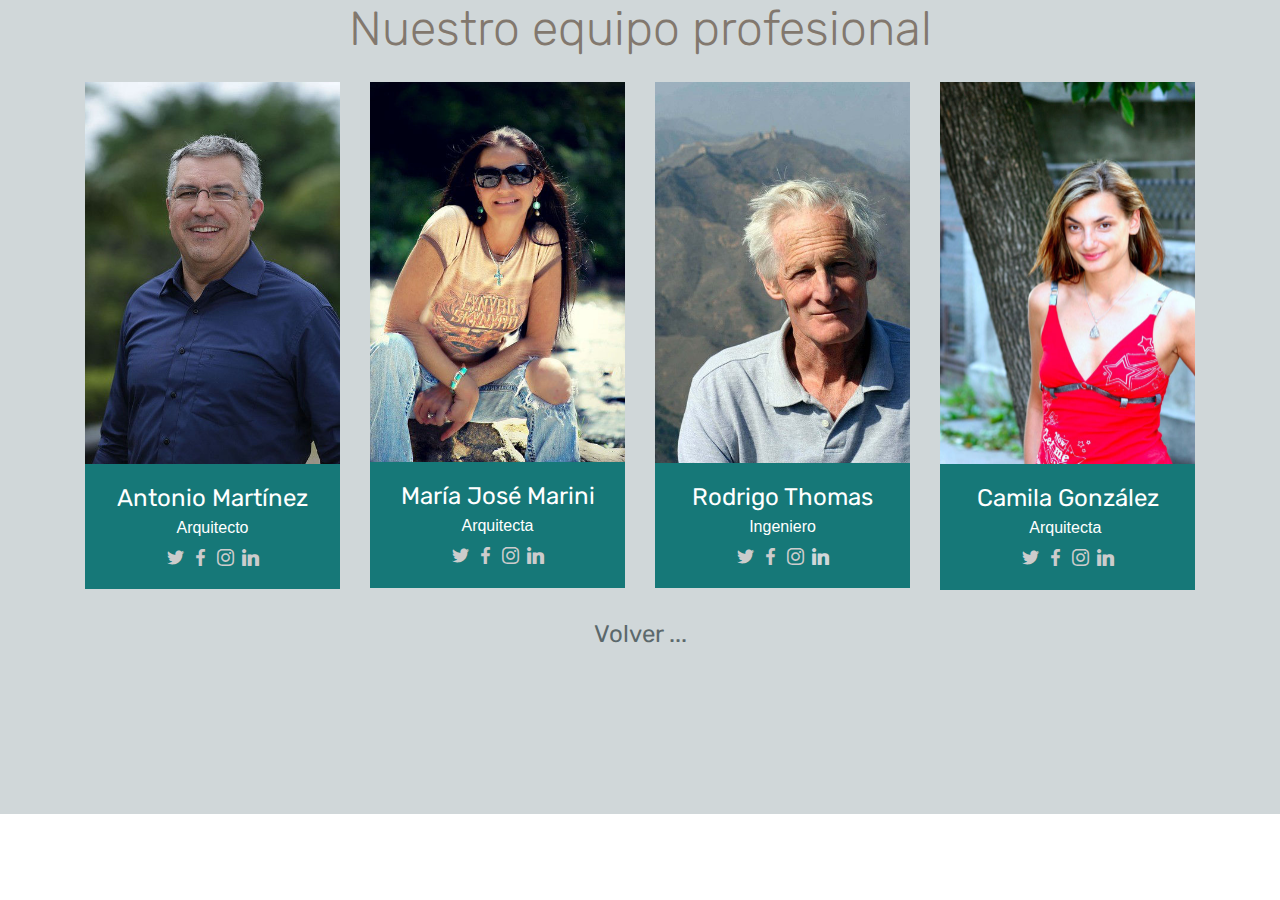
==== commit 9543deed: "create github pages" ====
--- a/Estudio.html
+++ b/Estudio.html
@@ -1,10 +1,10 @@
 <!DOCTYPE html>
 <html  >
 <head>
-  <!-- Site made with Mobirise Website Builder v4.10.5, https://mobirise.com -->
+  <!-- Site made with Mobirise Website Builder v4.10.8, https://mobirise.com -->
   <meta charset="UTF-8">
   <meta http-equiv="X-UA-Compatible" content="IE=edge">
-  <meta name="generator" content="Mobirise v4.10.5, mobirise.com">
+  <meta name="generator" content="Mobirise v4.10.8, mobirise.com">
   <meta name="viewport" content="width=device-width, initial-scale=1, minimum-scale=1">
   <link rel="shortcut icon" href="assets/images/logo-ma-216x122.jpg" type="image/x-icon">
   <meta name="description" content="Web Page Builder Description">
@@ -167,7 +167,7 @@
     </div>
 </section>
 
-<section class="engine"><a href="https://mobirise.info/t">amp templates</a></section><section class="mbr-section content4 cid-ry0dlSidDG" id="content4-w">
+<section class="engine"><a href="https://mobirise.info/z">best html templates</a></section><section class="mbr-section content4 cid-ry0dlSidDG" id="content4-w">
 
     
 
--- a/assets/theme/css/style.css
+++ b/assets/theme/css/style.css
@@ -3,115 +3,149 @@
  * Copyright 2017 Mobirise
  */
 section {
-  background-color: #eeeeee; }
+  background-color: #eeeeee;
+}
 
 section,
 .container,
 .container-fluid {
   position: relative;
-  word-wrap: break-word; }
+  word-wrap: break-word;
+}
 
 a.mbr-iconfont:hover {
-  text-decoration: none; }
+  text-decoration: none;
+}
 
 .article .lead p, .article .lead ul, .article .lead ol, .article .lead pre, .article .lead blockquote {
-  margin-bottom: 0; }
+  margin-bottom: 0;
+}
 
 a {
   font-style: normal;
   font-weight: 400;
-  cursor: pointer; }
-  a, a:hover {
-    text-decoration: none; }
+  cursor: pointer;
+}
+
+a, a:hover {
+  text-decoration: none;
+}
 
 figure {
-  margin-bottom: 0; }
+  margin-bottom: 0;
+}
 
 body {
-  color: #232323; }
+  color: #232323;
+}
 
 h1, h2, h3, h4, h5, h6,
 .h1, .h2, .h3, .h4, .h5, .h6,
 .display-1, .display-2, .display-3, .display-4 {
   line-height: 1;
   word-break: break-word;
-  word-wrap: break-word; }
+  word-wrap: break-word;
+}
 
 b, strong {
-  font-weight: bold; }
+  font-weight: bold;
+}
 
 blockquote {
   padding: 10px 0 10px 20px;
   position: relative;
   border-left: 2px solid;
-  border-color: #ff3366; }
+  border-color: #ff3366;
+}
 
 input:-webkit-autofill, input:-webkit-autofill:hover, input:-webkit-autofill:focus, input:-webkit-autofill:active {
   transition-delay: 9999s;
-  transition-property: background-color, color; }
+  transition-property: background-color, color;
+}
 
 textarea[type="hidden"] {
-  display: none; }
+  display: none;
+}
 
 body {
-  position: relative; }
+  position: relative;
+}
 
 section {
   background-position: 50% 50%;
   background-repeat: no-repeat;
-  background-size: cover; }
-  section .mbr-background-video,
-  section .mbr-background-video-preview {
-    position: absolute;
-    bottom: 0;
-    left: 0;
-    right: 0;
-    top: 0; }
+  background-size: cover;
+}
+
+section .mbr-background-video,
+section .mbr-background-video-preview {
+  position: absolute;
+  bottom: 0;
+  left: 0;
+  right: 0;
+  top: 0;
+}
 
 .hidden {
-  visibility: hidden; }
+  visibility: hidden;
+}
 
 .mbr-z-index20 {
-  z-index: 20; }
+  z-index: 20;
+}
 
 /*! Base colors */
 .mbr-white {
-  color: #ffffff; }
+  color: #ffffff;
+}
 
 .mbr-black {
-  color: #000000; }
+  color: #000000;
+}
 
 .mbr-bg-white {
-  background-color: #ffffff; }
+  background-color: #ffffff;
+}
 
 .mbr-bg-black {
-  background-color: #000000; }
+  background-color: #000000;
+}
 
 /*! Text-aligns */
 .align-left {
-  text-align: left; }
+  text-align: left;
+}
 
 .align-center {
-  text-align: center; }
+  text-align: center;
+}
 
 .align-right {
-  text-align: right; }
+  text-align: right;
+}
 
 @media (max-width: 767px) {
   .align-left, .align-center, .align-right, .mbr-section-btn, .mbr-section-title {
-    text-align: center; } }
+    text-align: center;
+  }
+}
+
 /*! Font-weight  */
 .mbr-light {
-  font-weight: 300; }
+  font-weight: 300;
+}
 
 .mbr-regular {
-  font-weight: 400; }
+  font-weight: 400;
+}
 
 .mbr-semibold {
-  font-weight: 500; }
+  font-weight: 500;
+}
 
 .mbr-bold {
-  font-weight: 700; }
+  font-weight: 700;
+}
 
 /*! Media  */
 .media-size-item {
@@ -119,11 +153,13 @@
   -moz-flex: 1 1 auto;
   -ms-flex: 1 1 auto;
   -o-flex: 1 1 auto;
-  flex: 1 1 auto; }
+  flex: 1 1 auto;
+}
 
 .media-content {
   -webkit-flex-basis: 100%;
-  flex-basis: 100%; }
+  flex-basis: 100%;
+}
 
 .media-container-row {
   display: -ms-flexbox;
@@ -143,9 +179,12 @@
   align-content: center;
   -webkit-align-items: start;
   -ms-flex-align: start;
-  align-items: start; }
-  .media-container-row .media-size-item {
-    width: 400px; }
+  align-items: start;
+}
+
+.media-container-row .media-size-item {
+  width: 400px;
+}
 
 .media-container-column {
   display: -ms-flexbox;
@@ -165,95 +204,123 @@
   align-content: center;
   -webkit-align-items: stretch;
   -ms-flex-align: stretch;
-  align-items: stretch; }
-  .media-container-column > * {
-    width: 100%; }
+  align-items: stretch;
+}
+
+.media-container-column > * {
+  width: 100%;
+}
 
 @media (min-width: 992px) {
   .media-container-row {
     -webkit-flex-wrap: nowrap;
     -ms-flex-wrap: nowrap;
-    flex-wrap: nowrap; } }
+    flex-wrap: nowrap;
+  }
+}
+
 figure {
-  overflow: hidden; }
+  overflow: hidden;
+}
 
 figure[mbr-media-size] {
-  transition: width 0.1s; }
+  transition: width 0.1s;
+}
 
 .mbr-figure img, .mbr-figure iframe {
   display: block;
-  width: 100%; }
+  width: 100%;
+}
 
 .card {
   background-color: transparent;
-  border: none; }
+  border: none;
+}
 
 .card-box {
-  width: 100%; }
+  width: 100%;
+}
 
 .card-img {
   text-align: center;
   flex-shrink: 0;
-  -webkit-flex-shrink: 0; }
+  -webkit-flex-shrink: 0;
+}
 
 .media {
   max-width: 100%;
-  margin: 0 auto; }
+  margin: 0 auto;
+}
 
 .mbr-figure {
   -ms-flex-item-align: center;
   -ms-grid-row-align: center;
   -webkit-align-self: center;
-  align-self: center; }
+  align-self: center;
+}
 
 .media-container > div {
-  max-width: 100%; }
+  max-width: 100%;
+}
 
 .mbr-figure img, .card-img img {
-  width: 100%; }
+  width: 100%;
+}
 
 @media (max-width: 991px) {
   .media-size-item {
-    width: auto !important; }
-
+    width: auto !important;
+  }
   .media {
-    width: auto; }
-
+    width: auto;
+  }
   .mbr-figure {
-    width: 100% !important; } }
+    width: 100% !important;
+  }
+}
+
 /*! Buttons */
 .mbr-section-btn {
   margin-left: -.25rem;
   margin-right: -.25rem;
-  font-size: 0; }
+  font-size: 0;
+}
 
 nav .mbr-section-btn {
   margin-left: 0rem;
-  margin-right: 0rem; }
+  margin-right: 0rem;
+}
 
 /*! Btn icon margin */
 .btn .mbr-iconfont, .btn.btn-sm .mbr-iconfont {
   cursor: pointer;
-  margin-right: 0.5rem; }
+  margin-right: 0.5rem;
+}
 
 .btn.btn-md .mbr-iconfont, .btn.btn-md .mbr-iconfont {
-  margin-right: 0.8rem; }
+  margin-right: 0.8rem;
+}
 
 .mbr-regular {
-  font-weight: 400; }
+  font-weight: 400;
+}
 
 .mbr-semibold {
-  font-weight: 500; }
+  font-weight: 500;
+}
 
 .mbr-bold {
-  font-weight: 700; }
+  font-weight: 700;
+}
 
 [type="submit"] {
-  -webkit-appearance: none; }
+  -webkit-appearance: none;
+}
 
 /*! Full-screen */
 .mbr-fullscreen .mbr-overlay {
-  min-height: 100vh; }
+  min-height: 100vh;
+}
 
 .mbr-fullscreen {
   display: flex;
@@ -265,22 +332,27 @@
   -webkit-align-items: center;
   min-height: 100vh;
   padding-top: 3rem;
-  padding-bottom: 3rem; }
+  padding-bottom: 3rem;
+}
 
 /*! Map */
 .map {
   height: 25rem;
-  position: relative; }
-  .map iframe {
-    width: 100%;
-    height: 100%; }
+  position: relative;
+}
+
+.map iframe {
+  width: 100%;
+  height: 100%;
+}
 
 /* Form */
 .form-asterisk {
   font-family: initial;
   position: absolute;
   top: -2px;
-  font-weight: normal; }
+  font-weight: normal;
+}
 
 /*! Scroll to top arrow */
 .mbr-arrow-up {
@@ -292,7 +364,8 @@
   color: #ffffff;
   font-size: 32px;
   transform: rotate(180deg);
-  -webkit-transform: rotate(180deg); }
+  -webkit-transform: rotate(180deg);
+}
 
 .mbr-arrow-up a {
   background: rgba(0, 0, 0, 0.2);
@@ -306,15 +379,21 @@
   text-decoration: none;
   transition: all .3s ease-in-out;
   cursor: pointer;
-  text-align: center; }
-  .mbr-arrow-up a:hover {
-    background-color: rgba(0, 0, 0, 0.4); }
-  .mbr-arrow-up a i {
-    line-height: 60px; }
+  text-align: center;
+}
+
+.mbr-arrow-up a:hover {
+  background-color: rgba(0, 0, 0, 0.4);
+}
+
+.mbr-arrow-up a i {
+  line-height: 60px;
+}
 
 .mbr-arrow-up-icon {
   display: block;
-  color: #fff; }
+  color: #fff;
+}
 
 .mbr-arrow-up-icon::before {
   content: "\203a";
@@ -327,7 +406,8 @@
   top: 6px;
   left: -4px;
   -webkit-transform: rotate(-90deg);
-  transform: rotate(-90deg); }
+  transform: rotate(-90deg);
+}
 
 /*! Arrow Down */
 .mbr-arrow {
@@ -340,180 +420,253 @@
   background-color: rgba(80, 80, 80, 0.5);
   border-radius: 50%;
   -webkit-transform: translateX(-50%);
-  transform: translateX(-50%); }
-  .mbr-arrow > a {
-    display: inline-block;
-    text-decoration: none;
-    outline-style: none;
-    -webkit-animation: arrowdown 1.7s ease-in-out infinite;
-    animation: arrowdown 1.7s ease-in-out infinite; }
-    .mbr-arrow > a > i {
-      position: absolute;
-      top: -2px;
-      left: 15px;
-      font-size: 2rem; }
+  transform: translateX(-50%);
+}
+
+.mbr-arrow > a {
+  display: inline-block;
+  text-decoration: none;
+  outline-style: none;
+  -webkit-animation: arrowdown 1.7s ease-in-out infinite;
+  animation: arrowdown 1.7s ease-in-out infinite;
+}
+
+.mbr-arrow > a > i {
+  position: absolute;
+  top: -2px;
+  left: 15px;
+  font-size: 2rem;
+}
 
 @keyframes arrowdown {
   0% {
     transform: translateY(0px);
-    -webkit-transform: translateY(0px); }
+    -webkit-transform: translateY(0px);
+  }
   50% {
     transform: translateY(-5px);
-    -webkit-transform: translateY(-5px); }
+    -webkit-transform: translateY(-5px);
+  }
   100% {
     transform: translateY(0px);
-    -webkit-transform: translateY(0px); } }
+    -webkit-transform: translateY(0px);
+  }
+}
+
 @-webkit-keyframes arrowdown {
   0% {
     transform: translateY(0px);
-    -webkit-transform: translateY(0px); }
+    -webkit-transform: translateY(0px);
+  }
   50% {
     transform: translateY(-5px);
-    -webkit-transform: translateY(-5px); }
+    -webkit-transform: translateY(-5px);
+  }
   100% {
     transform: translateY(0px);
-    -webkit-transform: translateY(0px); } }
+    -webkit-transform: translateY(0px);
+  }
+}
+
 @media (max-width: 500px) {
   .mbr-arrow-up {
     left: 50%;
     right: auto;
     transform: translateX(-50%) rotate(180deg);
-    -webkit-transform: translateX(-50%) rotate(180deg); } }
+    -webkit-transform: translateX(-50%) rotate(180deg);
+  }
+}
+
 /*Gradients animation*/
 @keyframes gradient-animation {
   from {
     background-position: 0% 100%;
-    animation-timing-function: ease-in-out; }
+    animation-timing-function: ease-in-out;
+  }
   to {
     background-position: 100% 0%;
-    animation-timing-function: ease-in-out; } }
+    animation-timing-function: ease-in-out;
+  }
+}
+
 @-webkit-keyframes gradient-animation {
   from {
     background-position: 0% 100%;
-    animation-timing-function: ease-in-out; }
+    animation-timing-function: ease-in-out;
+  }
   to {
     background-position: 100% 0%;
-    animation-timing-function: ease-in-out; } }
+    animation-timing-function: ease-in-out;
+  }
+}
+
 .bg-gradient {
   background-size: 200% 200%;
   animation: gradient-animation 5s infinite alternate;
-  -webkit-animation: gradient-animation 5s infinite alternate; }
+  -webkit-animation: gradient-animation 5s infinite alternate;
+}
 
 .menu .navbar-brand {
-  display: -webkit-flex; }
-  .menu .navbar-brand span {
-    display: flex;
-    display: -webkit-flex; }
-  .menu .navbar-brand .navbar-caption-wrap {
-    display: -webkit-flex; }
-  .menu .navbar-brand .navbar-logo img {
-    display: -webkit-flex; }
-@media (min-width: 768px) and (max-width: 991px) {
+  display: -webkit-flex;
+}
+
+.menu .navbar-brand span {
+  display: flex;
+  display: -webkit-flex;
+}
+
+.menu .navbar-brand .navbar-caption-wrap {
+  display: -webkit-flex;
+}
+
+.menu .navbar-brand .navbar-logo img {
+  display: -webkit-flex;
+}
+
+@media (min-width: 768px) and (max-width: 1023px) {
   .menu .navbar-toggleable-sm .navbar-nav {
     display: -webkit-box;
     display: -webkit-flex;
-    display: -ms-flexbox; } }
-@media (max-width: 991px) {
+    display: -ms-flexbox;
+  }
+}
+
+@media (max-width: 1023px) {
   .menu .navbar-collapse {
-    max-height: 93.5vh; }
-    .menu .navbar-collapse.show {
-      overflow: auto; } }
-@media (min-width: 992px) {
+    max-height: 93.5vh;
+  }
+  .menu .navbar-collapse.show {
+    overflow: auto;
+  }
+}
+
+@media (min-width: 1024px) {
   .menu .navbar-nav.nav-dropdown {
-    display: -webkit-flex; }
+    display: -webkit-flex;
+  }
   .menu .navbar-toggleable-sm .navbar-collapse {
-    display: -webkit-flex !important; } }
+    display: -webkit-flex !important;
+  }
+  .menu .collapsed .navbar-collapse {
+    max-height: 93.5vh;
+  }
+  .menu .collapsed .navbar-collapse.show {
+    overflow: auto;
+  }
+}
+
 @media (max-width: 767px) {
   .menu .navbar-collapse {
-    max-height: 80vh; } }
+    max-height: 80vh;
+  }
+}
 
 .navbar {
   display: -webkit-flex;
   -webkit-flex-wrap: wrap;
   -webkit-align-items: center;
-  -webkit-justify-content: space-between; }
+  -webkit-justify-content: space-between;
+}
 
 .navbar-collapse {
   -webkit-flex-basis: 100%;
   -webkit-flex-grow: 1;
-  -webkit-align-items: center; }
+  -webkit-align-items: center;
+}
 
 .nav-dropdown .link {
   padding: .667em 1.667em !important;
-  margin: 0 !important; }
+  margin: 0 !important;
+}
 
 .nav {
   display: -webkit-flex;
-  -webkit-flex-wrap: wrap; }
+  -webkit-flex-wrap: wrap;
+}
 
 .row {
   display: -webkit-flex;
-  -webkit-flex-wrap: wrap; }
+  -webkit-flex-wrap: wrap;
+}
 
 .justify-content-center {
-  -webkit-justify-content: center; }
+  -webkit-justify-content: center;
+}
 
 .form-inline {
   display: -webkit-flex;
   -webkit-flex-flow: row wrap;
-  -webkit-align-items: center; }
+  -webkit-align-items: center;
+}
 
 .card-wrapper {
-  -webkit-flex: 1; }
+  -webkit-flex: 1;
+}
 
 .carousel-control {
   z-index: 10;
   display: -webkit-flex;
   -webkit-align-items: center;
-  -webkit-justify-content: center; }
+  -webkit-justify-content: center;
+}
 
 .carousel-controls {
-  display: -webkit-flex; }
+  display: -webkit-flex;
+}
 
 .media {
-  display: -webkit-flex; }
+  display: -webkit-flex;
+}
 
 .form-group:focus {
-  outline: none; }
+  outline: none;
+}
 
 .jq-selectbox__select {
   padding: 1.07em .5em;
   position: absolute;
   top: 0;
   left: 0;
-  width: 100%; }
+  width: 100%;
+}
 
 .jq-selectbox__dropdown {
   position: absolute;
   top: 100% !important;
   left: 0 !important;
-  width: 100% !important; }
+  width: 100% !important;
+}
 
 .jq-selectbox__trigger-arrow {
-  transform: translateY(-50%); }
+  transform: translateY(-50%);
+}
 
 .jq-selectbox li {
-  padding: 1.07em .5em; }
+  padding: 1.07em .5em;
+}
 
 input[type="range"] {
   padding-left: 0 !important;
-  padding-right: 0 !important; }
+  padding-right: 0 !important;
+}
 
 .modal-dialog, .modal-content {
-  height: 100%; }
+  height: 100%;
+}
 
 .modal-dialog .carousel-inner {
   height: 100%;
   height: -webkit-fill-available;
-  height: fill-available; }
+  height: fill-available;
+}
 
 .carousel-item {
-  text-align: center; }
+  text-align: center;
+}
 
 .carousel-item img {
-  margin: auto; }
-
-/*# sourceMappingURL=style.css.map */
+  margin: auto;
+}
 .engine {
 	position: absolute;
 	text-indent: -2400px;
--- a/assets/mobirise/css/mbr-additional.css
+++ b/assets/mobirise/css/mbr-additional.css
@@ -29,10 +29,10 @@
 }
 .display-2 {
   font-family: 'Rubik', sans-serif;
-  font-size: 2.7rem;
+  font-size: 3rem;
 }
 .display-2 > .mbr-iconfont {
-  font-size: 4.32rem;
+  font-size: 4.8rem;
 }
 .display-4 {
   font-family: 'Raleway', sans-serif;
@@ -67,9 +67,9 @@
     line-height: calc( 1.4 * (2.1374999999999997rem + (4.25 - 2.1374999999999997) * ((100vw - 20rem) / (48 - 20))));
   }
   .display-2 {
-    font-size: 2.16rem;
-    font-size: calc( 1.595rem + (2.7 - 1.595) * ((100vw - 20rem) / (48 - 20)));
-    line-height: calc( 1.4 * (1.595rem + (2.7 - 1.595) * ((100vw - 20rem) / (48 - 20))));
+    font-size: 2.4rem;
+    font-size: calc( 1.7rem + (3 - 1.7) * ((100vw - 20rem) / (48 - 20)));
+    line-height: calc( 1.4 * (1.7rem + (3 - 1.7) * ((100vw - 20rem) / (48 - 20))));
   }
   .display-4 {
     font-size: 0.72rem;
@@ -1090,7 +1090,7 @@
     display: none;
   }
 }
-@media (max-width: 991px) {
+@media (max-width: 1023px) {
   .navbar-toggleable-md .navbar-nav .dropdown-menu {
     position: static;
     float: none;
@@ -1100,7 +1100,7 @@
     padding-left: 0;
   }
 }
-@media (min-width: 992px) {
+@media (min-width: 1024px) {
   .navbar-toggleable-md {
     -webkit-box-orient: horizontal;
     -webkit-box-direction: normal;
